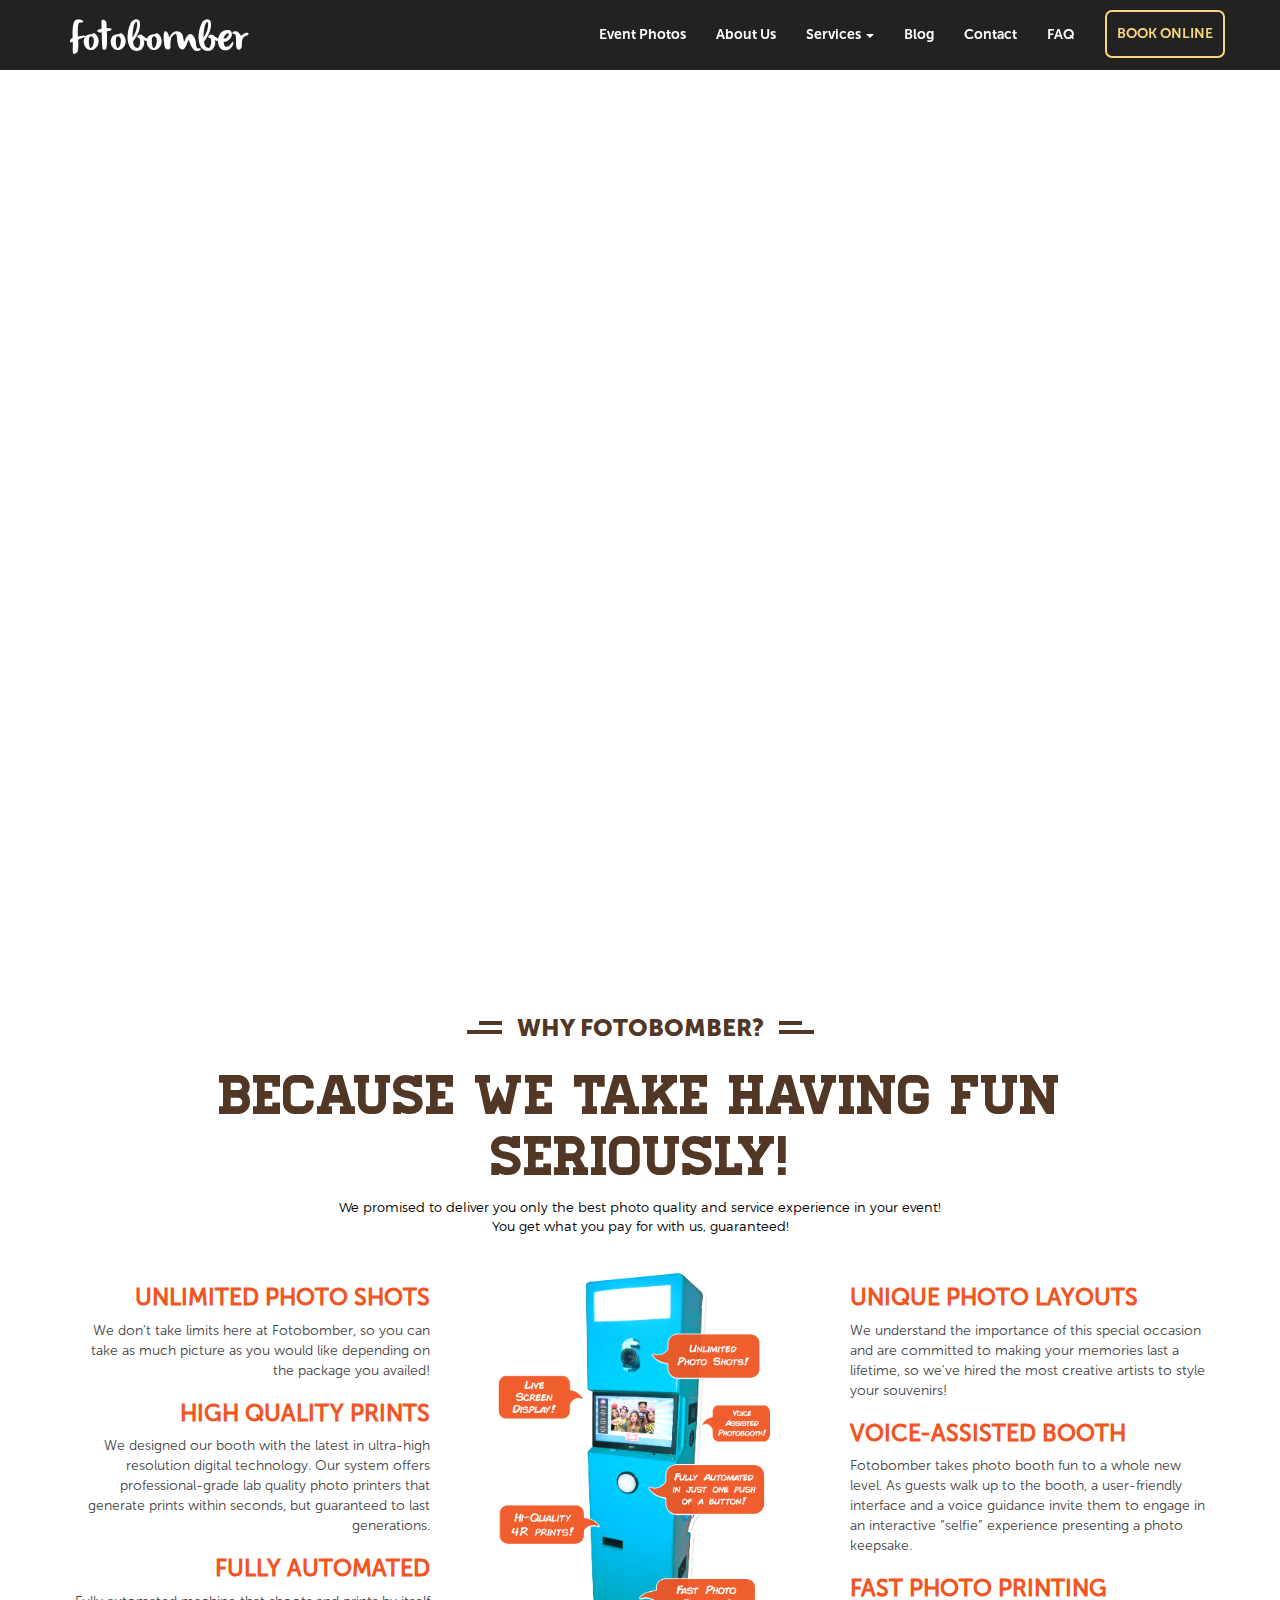
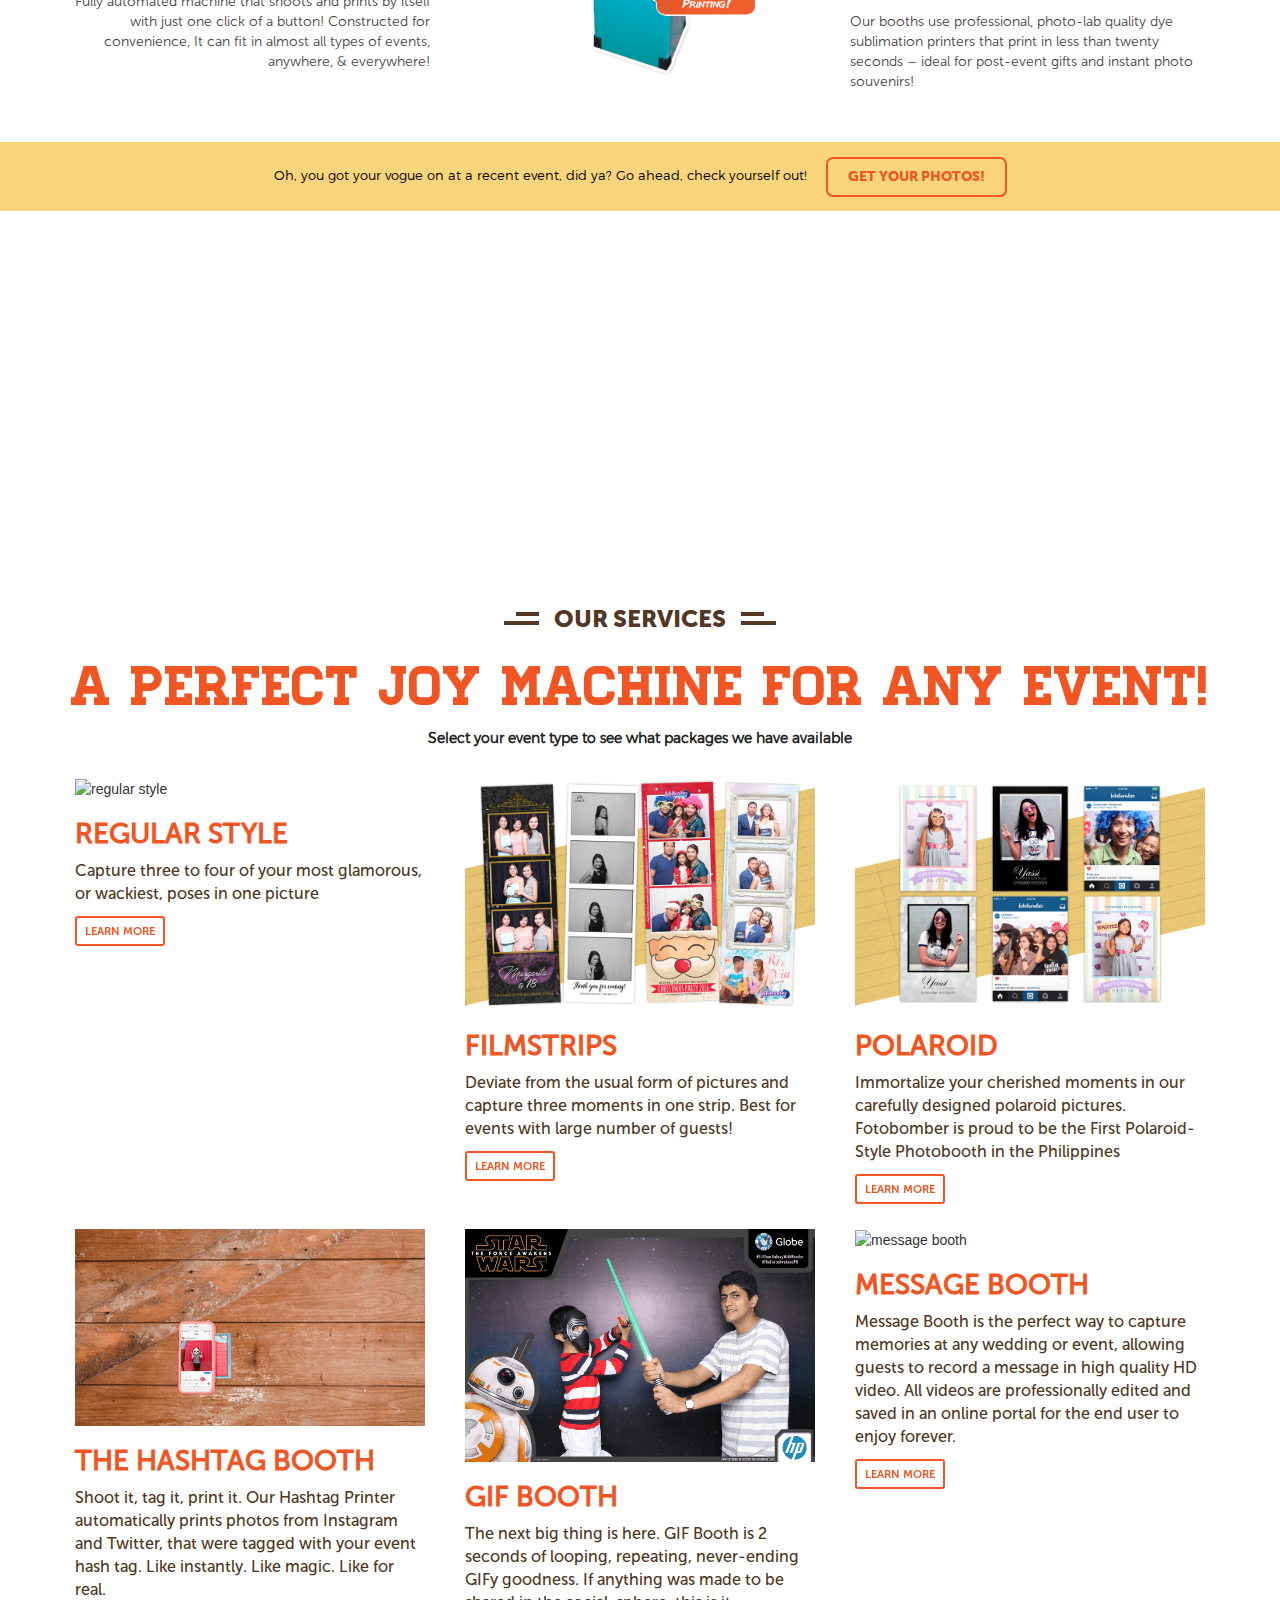
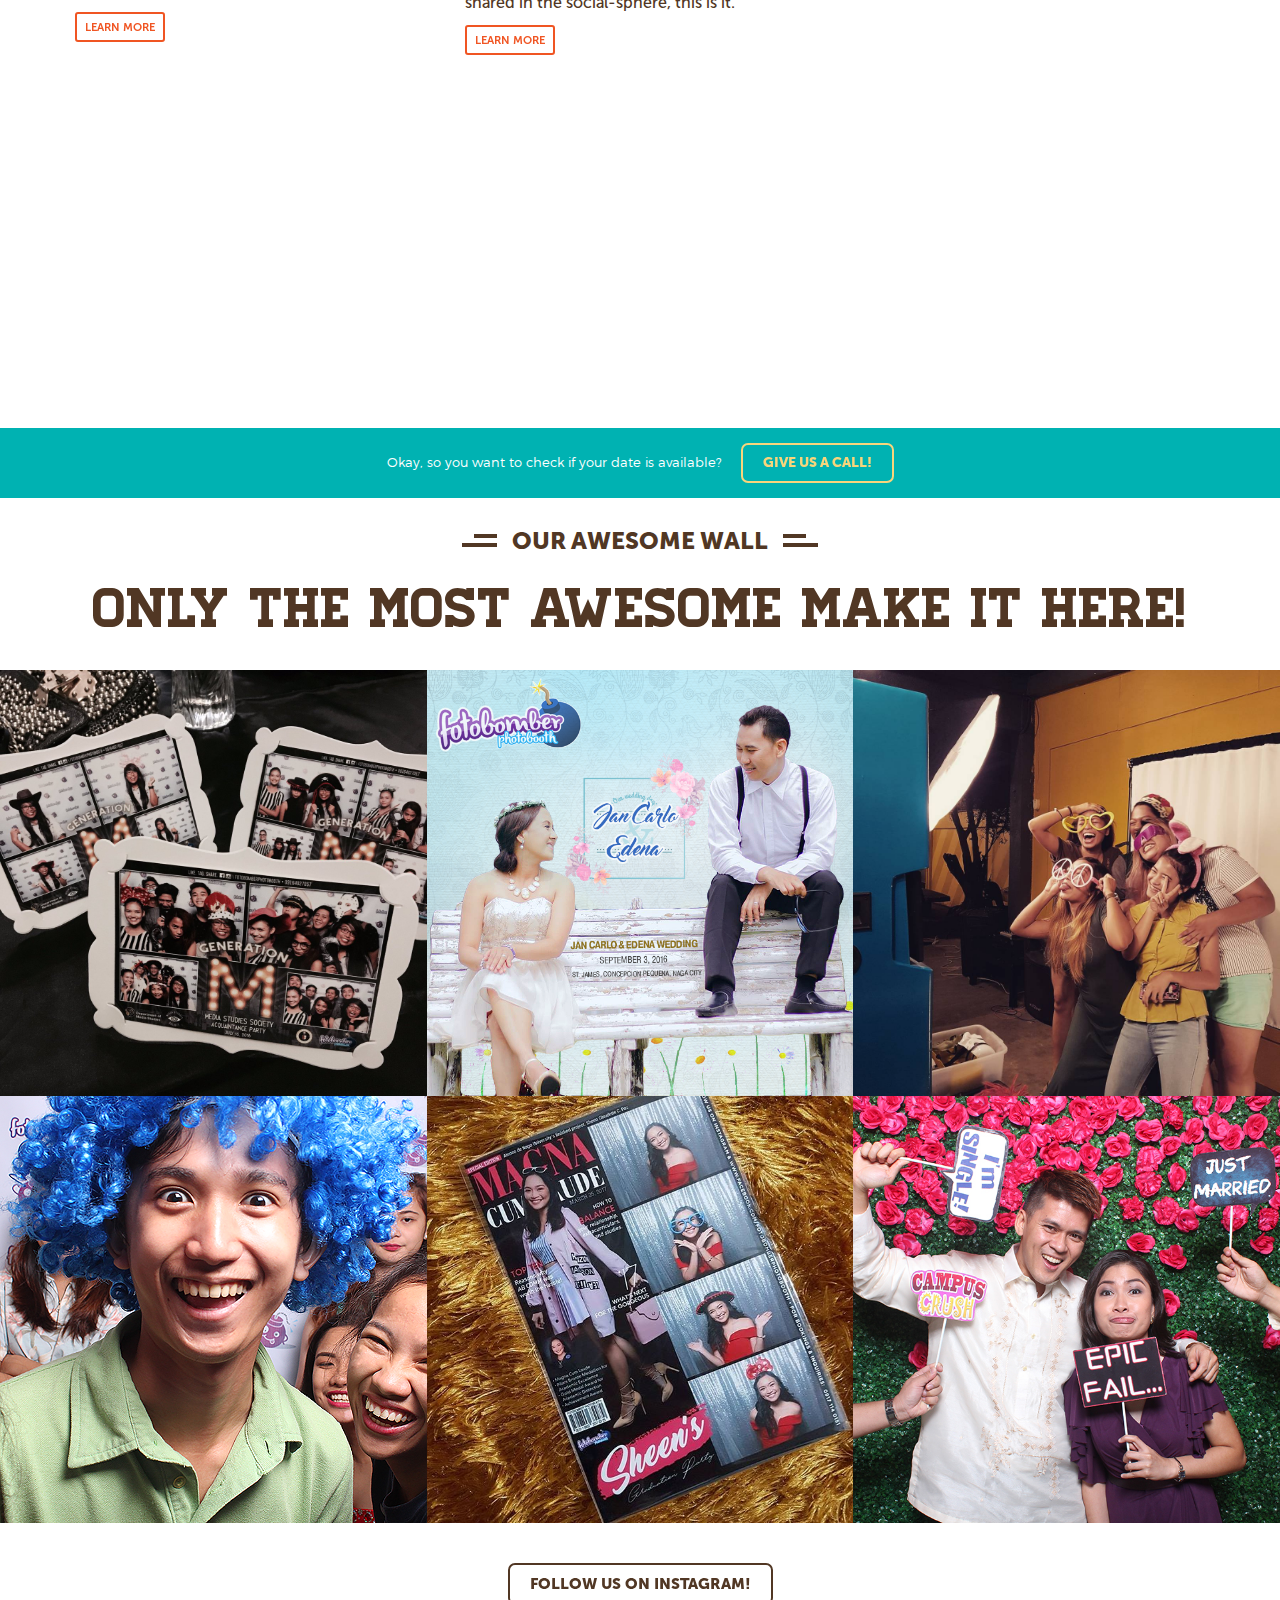
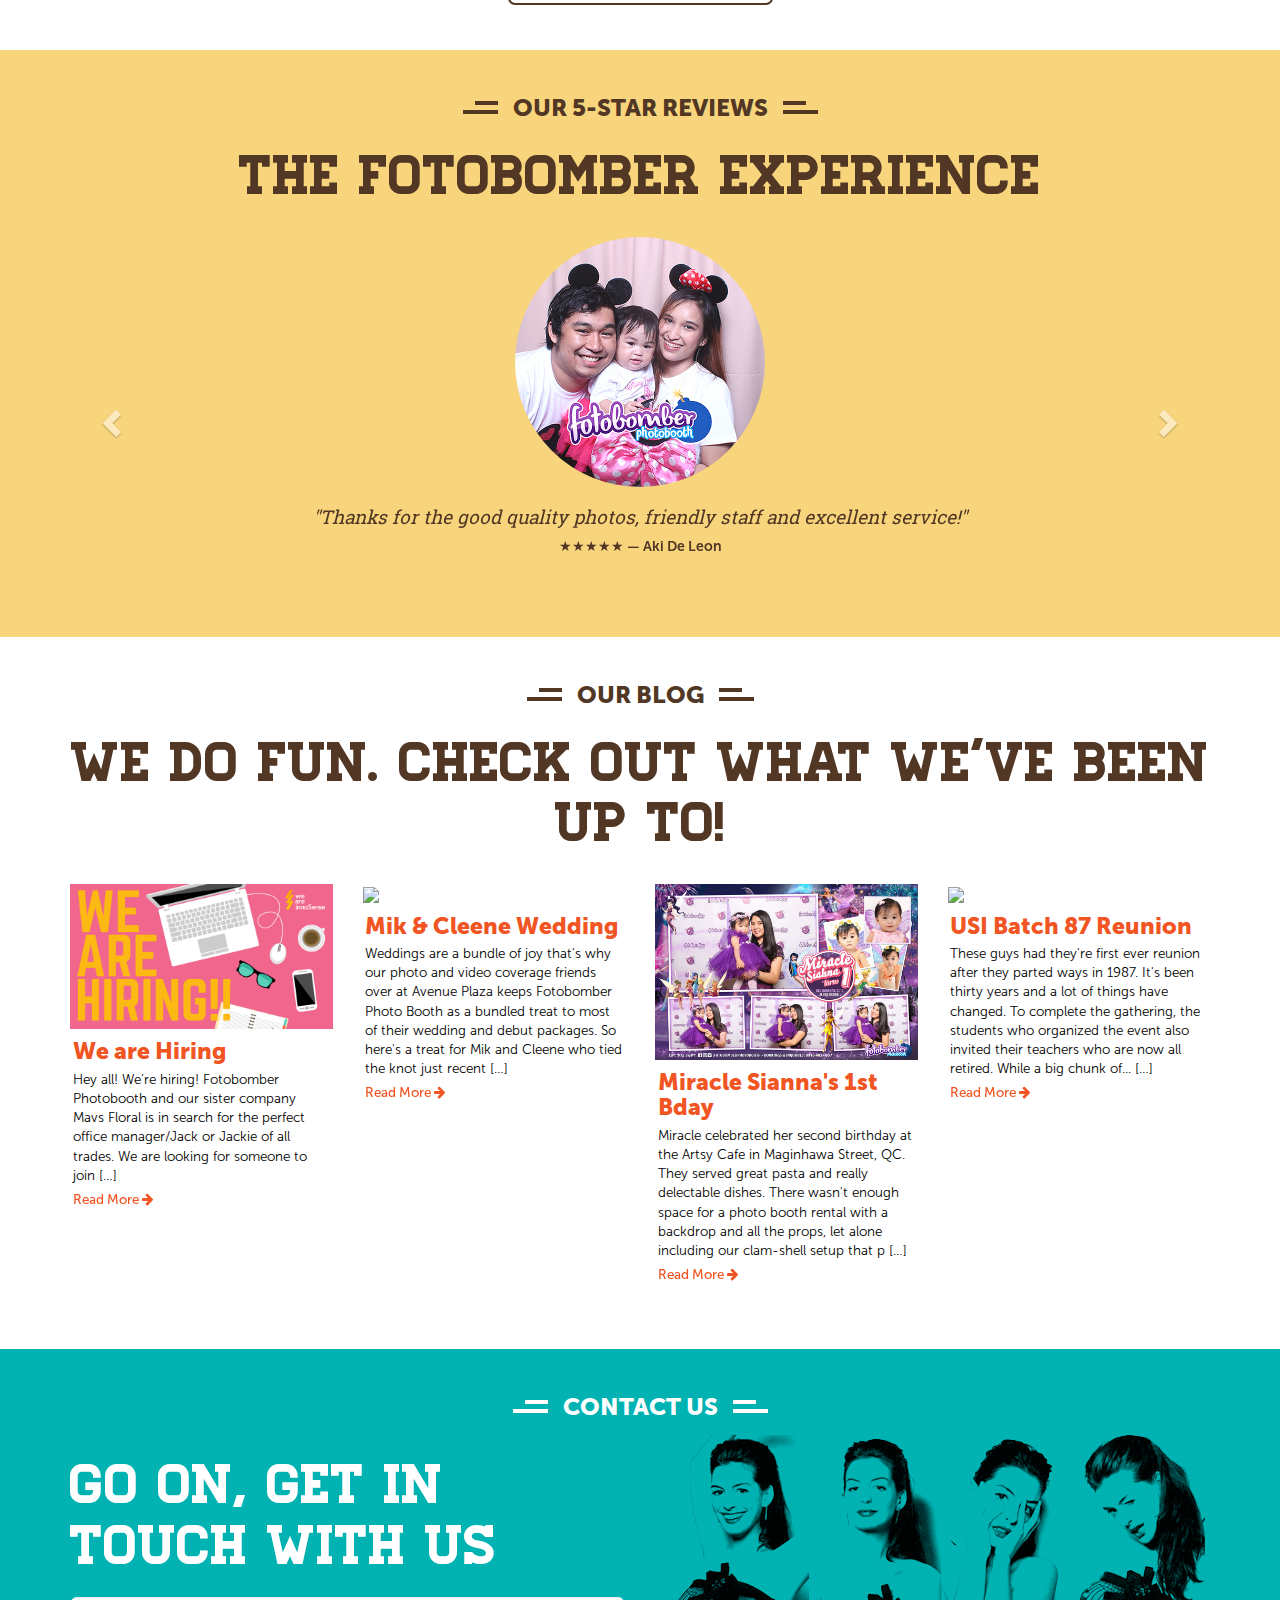
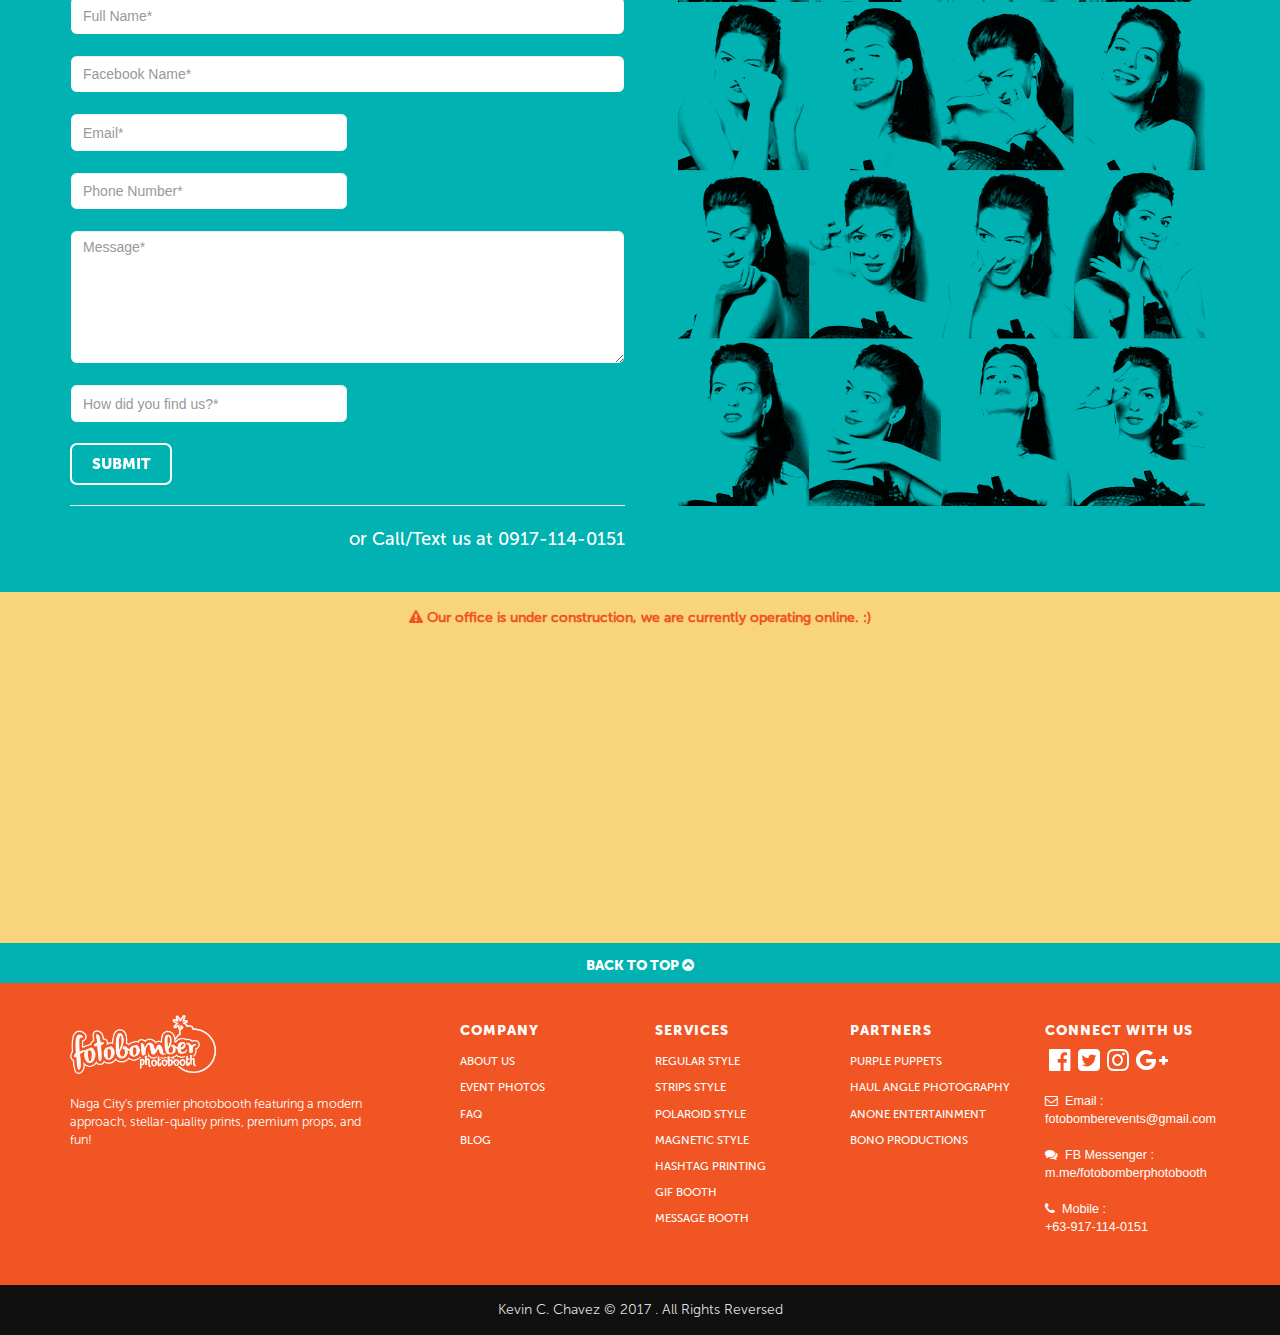
==== capstone1/website-files/index.html @ 6be27f40 "capstone 2.0 : 99% finished" ====
<!DOCTYPE html>
<html lang="en">

  	<head>
	    <meta charset="utf-8">
	    <meta http-equiv="X-UA-Compatible" content="IE=edge">
	    <meta name="viewport" content="width=device-width, initial-scale=1">
	    <!-- The above 3 meta tags *must* come first in the head; any other head content must come *after* these tags -->
	    <title>Fotobomber Photobooth</title>

	    <!-- Bootstrap -->
	    <link href="css/bootstrap.min.css" rel="stylesheet">
	    <link rel="stylesheet" type="text/css" href="main.css">
	    <link rel="stylesheet" href="https://maxcdn.bootstrapcdn.com/font-awesome/4.7.0/css/font-awesome.min.css">
	    <link href="https://afeld.github.io/emoji-css/emoji.css" rel="stylesheet">
	    <link rel=icon href=.././favicon/favicon.jpg>
	    <link rel="stylesheet" type="text/css" href="hover.css">




	    <!-- Header -->
		<!-- 	<nav class="navbar navbar-default upme" data-spy="affix" data-offset-top="20"> -->


		    <nav class="navbar navbar-inverse navbar-fixed-top">

		        <div class="container">

		          	<div class="navbar-header">

			            <button type="button" class="navbar-toggle" data-toggle="collapse" data-target="#myNavbar">
			              <span class="icon-bar"></span>
			              <span class="icon-bar"></span>
			              <span class="icon-bar"></span>   
		                </button> <!-- /burger icon -->

			           	<a class="navbar-brand hvr-wobble-top" href="index.html"> <!-- brand text-logo -->
			            	<span class="main-title">fotobomber</span>
			           	</a>

		          	</div> <!-- /navbar-header -->

		         	 	<div class="collapse navbar-collapse" id="myNavbar">

				         	<ul class="nav navbar-nav navbar-right">

				                <li><a class="hvr-wobble-top" href="gallery.html">Event Photos</a></li>
				                <li><a class="hvr-wobble-top" href="about-us.html">About Us</a></li>
				                <li>
						            <a class="dropdown-toggle hvr-wobble-top" data-toggle="dropdown" href="#">Services
										<span class="caret"></span>
						            </a>

						            <ul class="dropdown-menu">

						                <li><a href="#services">Regular Style Package</a></li>
						                <li class="divider"></li>
						                <li><a href="#services">Strips Style Package</a></li>
						                <li class="divider"></li>
						                <li><a href="#services">Polaroid Style Package</a></li>
						                <li class="divider"></li>
						                <li><a href="#services">Magnetic Style Package</a></li>
						                <li class="divider"></li>
						                <li><a href="#services">Hashtag Printing</a></li>
						                <li class="divider"></li>
						                <li><a href="#services">GIF Booth</a></li>

						            </ul> <!-- /dropdown-menu -->
				                </li>
				                <li><a class="hvr-wobble-top" href="#blog">Blog</a></li>
				                <li><a class="hvr-wobble-top" href="#contact-us">Contact</a></li>
				                <li><a class="hvr-wobble-top" href="faq.html">FAQ</a></li>
				                <li><a class="nav-btn hvr-buzz-out" href="#book-online">BOOK ONLINE</a></li>

				          	</ul> <!-- /nav navbar-nav navbar-right -->

		          		</div> <!-- /collapse navbar-collapse -->

		        </div> <!-- /div container -->

		    </nav> <!-- /navbar navbar-inverse navbar-fixed-top -->

  	</head>

	<body>

		<main>

			<div id="banner" class="clear">

			</div>	<!-- /end of banner section -->



		  	<div id="features" class="clear">
			  	<div class="container">
				  	<div class="row"> 
				  		<div class="col-lg-12 col-md-12 col-sm-12 col-xs-12">

				  				<h2 class="head-line foto-header">
					  			<span>
					  				<div class="title-wrapper">
						  			WHY FOTOBOMBER?
						  			</div>
						  		</span>
						  		</h2>

						  		<h1 class="services-title">
						  			Because we take having fun seriously!
				  				</h1>

						  		<p class="features-main-caption">We promised to deliver you only the best photo quality and service experience in your event!<br> You get what you pay for with us, guaranteed!</p>

					  	</div>
				  	</div>

				  	<div class="row">
					  	<div class="col-lg-4 col-md-4 col-sm-12 col-xs-12">
						  	<h2 class="feature-header-left">UNLIMITED PHOTO SHOTS</h2>
						  	<p class="feature-caption-left">We don't take limits here at Fotobomber, so you can take as much picture as you would like depending on the package you availed!</p>

						  	<h2 class="feature-header-left">HIGH QUALITY PRINTS</h2>
						  	<p class="feature-caption-left">We designed our booth with the latest in ultra-high resolution digital technology. Our system offers professional-grade lab quality photo printers that generate prints within seconds, but guaranteed to last generations. 

						  	<h2 class="feature-header-left">FULLY AUTOMATED</h2>
						  	<p class="feature-caption-left">Fully automated machine that shoots and prints by itself with just one click of a button! Constructed for convenience, It can fit in almost all types of events, anywhere, & everywhere!</p>		
				  		</div> <!-- /end of column1 -->

				  		<!-- featured image -->
				  		<div class="col-lg-4 col-md-4 col-sm-12 col-xs-12">
						  	<img src=".././images/photobooth.png" alt="fotobomber photobooth">
						  	
			            </div>  <!-- /end of column2 -->        


				  		<div class="col-lg-4 col-md-4 col-sm-12 col-xs-12">
						  	<h2 class="feature-header-right">UNIQUE PHOTO LAYOUTS</h2>
						  	<p class="feature-caption-right">We understand the importance of this special occasion and are committed to making your memories last a lifetime, so we've hired the most creative artists to style your souvenirs!</p>

						  	<h2 class="feature-header-right">VOICE-ASSISTED BOOTH</h2>
						  	<p class="feature-caption-right">Fotobomber takes photo booth fun to a whole new level. As guests walk up to the booth, a user-friendly interface and a voice guidance invite them to engage in an interactive “selfie” experience presenting a photo keepsake.</p>

						  	<h2 class="feature-header-right">FAST PHOTO PRINTING</h2>
						  	<p class="feature-caption-right">Our booths use professional, photo-lab quality dye sublimation printers that print in less than twenty seconds – ideal for post-event gifts and instant photo souvenirs!</p>		
				  		</div> <!-- /end of column3 -->

				  	</div> <!-- /end of rpw -->

			  	</div> <!-- /container -->

	  		</div> <!-- /end of features section -->



			<div class="download-photos clear">	

				<p class="dp-wrapper">Oh, you got your vogue on at a recent event, did ya? Go ahead, check yourself out!</p>
				<button class="btn-dl-photos hvr-wobble-top">GET YOUR PHOTOS!</button>

	  		</div> <!-- /end of download-photos section -->



	  		<div class="promo clear">

	  			<div class="container">

	  				<div class="promo-wrapper">
		  				<h1 class="promo-title">
			  				It's not a fun party without fotobomber!
		  				</h1>
		  				<p class="promo-caption">
		  					Get down with your bad self in some fun hats, stylish glasses, and awesome accessories!
		  				</p>
		  				<div class="button-wrapper">
			  				<button class="btn-see-photos btn-wrapper hvr-wobble-top">SEE SAMPLES</button>
		  				</div>
	  				</div>

	  			</div>

	  		</div>


	  		<div id="services" class="clear">
	  			<div class="container">
		  			<h2 class="head-line foto-header">
			  			<span>
			  				<div class="title-wrapper">
				  				OUR SERVICES
				  			</div>
				  		</span>
			  		</h2>
	  				
	  				<h1 class="services-title">
			  			A PERFECT JOY MACHINE FOR ANY EVENT!
	  				</h1>

	  				<p class="services-caption">
	  					Select your event type to see what packages we have available 
		  			</p>

		  			<div class="row">
		  				<div class="col-md-4 col-sm-4 col-xs-12">
		  					<div class="services-container">
		  						<figure>
		  							<img src=".././images/regular-style.png" alt="regular style">
		  						</figure>
			  					<h1 class="services-featured-title">Regular Style</h1>
			  					<p class="services-featured-caption">Capture three to four of your most glamorous, or wackiest, poses in one picture
			  					<br>
			  					<button class="btn-services hvr-wobble-top">Learn more</button>
			  					</p>
			  				</div>
		  				</div>

		  				<div class="col-md-4 col-sm-4 col-xs-12">
		  					<div class="services-container">
		  						<figure>
		  							<img src=".././images/strips-style.png" alt="filmstrips style">
		  						</figure>
			  					<h1 class="services-featured-title">Filmstrips</h1>
			  					<p class="services-featured-caption">Deviate from the usual form of pictures and capture three moments in one strip. Best for events with large number of guests!
			  					<br>
			  					<button class="btn-services hvr-wobble-top">Learn more</button>
			  					</p>
			  				</div>
		  				</div>

		  				<div class="col-md-4 col-sm-4 col-xs-12">
		  					<div class="services-container">
			  					<figure>
		  							<img src=".././images/polaroid-style.png" alt="polaroid style">
		  						</figure>
			  					<h1 class="services-featured-title">Polaroid</h1>
			  					<p class="services-featured-caption">Immortalize your cherished moments in our carefully designed polaroid pictures. Fotobomber is proud to be the First Polaroid-Style Photobooth in the Philippines
			  					<br>
			  					<button class="btn-services hvr-wobble-top">Learn more</button>
			  					</p>
			  				</div>
		  				</div>
		  			<!-- /row 1 -->	
					</div> 
					<div class="row">

		  				<div class="col-md-4 col-sm-4 col-xs-12">
		  					<div class="services-container">
		  						<figure>
		  							<img src=".././images/instaprinta.gif" alt="hashtag printing">
		  						</figure>
			  					<h1 class="services-featured-title">The Hashtag Booth</h1>
			  					<p class="services-featured-caption">Shoot it, tag it, print it. Our Hashtag Printer automatically prints  photos from Instagram and Twitter, that were tagged with your event hash tag. Like instantly. Like magic. Like for real.
			  					<br>
			  					<button class="btn-services hvr-wobble-top">Learn more</button>
			  					</p>
			  				</div>
		  				</div>

		  				<div class="col-md-4 col-sm-4 col-xs-12">
		  					<div class="services-container">
		  						<figure>
		  							<img src=".././images/gif3.gif" alt="gif booth">
		  						</figure>
			  					<h1 class="services-featured-title">GIF Booth</h1>
			  					<p class="services-featured-caption">The next big thing is here. GIF Booth is 2 seconds of looping, repeating, never-ending GIFy goodness. If anything was made to be shared in the social-sphere, this is it.
			  					<br>
			  					<button class="btn-services hvr-wobble-top">Learn more</button>
			  					</p>
			  				</div>
		  				</div>

		  				<div class="col-md-4 col-sm-4 col-xs-12">
		  					<div class="services-container">
		  						<figure>
		  							<img src=".././images/gif1.gif" alt="message booth">
		  						</figure>
			  					<h1 class="services-featured-title">Message Booth</h1>
			  					<p class="services-featured-caption">Message Booth is the perfect way to capture memories at any wedding or event, allowing guests to record a message in high quality HD video. All videos are professionally edited and saved in an online portal for the end user to enjoy forever.
			  					<br>
			  					<button class="btn-services hvr-wobble-top">Learn more</button>
			  					</p>
			  				</div>
		  				</div>
		  			<!-- /row 1 -->
					</div> 
				<!-- /container -->
				</div> 
			<!-- /end of services section -->	
	  		</div> 



	  		<div class="book-online" class="clear">
		  		<div class="container">
		  			<div class="book-online-wrapper">
			  			<h2 class="head-line-light foto-header">
				  			<span>
				  				<div class="title-wrapper-light light-font">
					  				OUR PRICING
					  			</div>
					  		</span>
				  		</h2>


					  	<h1 class="book-online-title">
			  				PRICING STARTS AT P4,000
		  				</h1>

		  				<p class="promo-caption">
				  		Lorem ipsum dolor sit amet, consectetur adipisicing elit, sed do eiusmod
			  			tempor incididunt ut labore et dolore magna aliqua. Ut enim ad minim veniam,
			  			quis nostrud.
					  	</p>


			  			<div class="button-wrapper">
				  			<button class="btn-book-online hvr-wobble-top">BOOK ONLINE</button>
			  			</div>


				</div>
		  		</div> 
	  		</div>	<!-- /end of book online section -->



			<section class="section1 clear">	

				<p class="section-wrapper">Okay, so you want to check if your date is available?</p>
				<button class="btn-section hvr-wobble-top">GIVE US A CALL!</button>

	  		</section> <!-- /end of section1 section -->  		



	  		<div id="wall" class="clear">

	  			<div class="container">

	  				<h2 class="head-line foto-header">
			  			<span>
			  				<div class="title-wrapper">
				  				OUR AWESOME WALL
				  			</div>
				  		</span>
			  		</h2>

			  		<h1 class="wall-title">
		  				ONLY THE MOST AWESOME MAKE IT HERE!
	  				</h1>

	  			</div>


		  		<div class="container-fluid">
				    <div class="row">

				        <div class="col-lg-4 col-md-4 col-sm-6 col-xs-12">
				            	<img class="img-responsive" src=".././images/instagram/insta13.jpg">
				        </div>

				        <div class="col-lg-4 col-md-4 col-sm-6 col-xs-12">
					            <img class="img-responsive" src=".././images/instagram/insta14.png">
				        </div>

				        <div class="col-lg-4 col-md-4 col-sm-6 col-xs-12">
				            	<img class="img-responsive" src=".././images/instagram/insta2.jpg">
				        </div>

				        <div class="col-lg-4 col-md-4 col-sm-6 col-xs-12">
				            	<img class="img-responsive" src=".././images/instagram/insta16.png">
				        </div>

				        <div class="col-lg-4 col-md-4 col-sm-6 col-xs-12">
					            <img class="img-responsive" src=".././images/instagram/insta1.jpg">
				        </div>

				        <div class="col-lg-4 col-md-4 col-sm-6 col-xs-12">
					            <img class="img-responsive" src=".././images/instagram/insta18.jpg">
				        </div>  

			        </div> <!-- /row -->

			        <br><br>

			        <div class="button-wrapper">
				        <button class="btn-wall hvr-wobble-top">FOLLOW US ON INSTAGRAM!</button>
			        </div>

			    </div> <!-- /container -->

	  		</div> <!-- /end of wall section -->



	  		<div id="reviews" class="clear">
		  		<div class="container">
	  			
	  				<h2 class="head-line foto-header">
			  			<span>
			  				<div class="title-wrapper">
				  				OUR 5-STAR REVIEWS
				  			</div>
				  		</span>
			  		</h2>

			  		<h1 class="reviews-title">
		  				THE FOTOBOMBER EXPERIENCE
	  				</h1>



		  			<div id="myCarousel" class="carousel slide" data-ride="carousel">
						<!-- Indicators -->
						<ol class="carousel-indicators">
						    <li data-target="#myCarousel" data-slide-to="0" class="active"></li>
						    <li data-target="#myCarousel" data-slide-to="1"></li>
						    <li data-target="#myCarousel" data-slide-to="2"></li>
						</ol>

						<!-- Wrapper for slides -->
						<div class="carousel-inner">
						    <div class="item active">
						    	<img src=".././images/carousel-img-2.jpg">
						        <div class="carousel-caption">
							        <h3 class="car-head"><i>"Thanks for the good quality photos, friendly staff and excellent service!"</i></h3>
							        <p class="carousel-subcaption">★★★★★ — Aki De Leon</p>
						        </div> <!-- /item 1 -->
					    	</div>

							<div class="item">
						      	<img src=".././images/carousel-img-3.jpg">
						     		<div class="carousel-caption">
						        		<h3 class="car-head"><i>"Superb and Quality Service! Not just your ordinary photobooth! Will definitely have them present in all my family occasions. Very Highly Recommended!"</i></h3>
						        		<p class="carousel-subcaption">★★★★★ — Kelly Autumn</p>
						        	</div>	<!-- /item 2 -->
							</div>

							<div class="item">
							    <img src=".././images/carousel-img-1.jpg">
								    <div class="carousel-caption">
									    <h3 class="car-head"><i>"Owners and staffs are very well accommodating. They also give high quality print outs. They follow what the customers wants in a very satisfying way. Their price rate is very friendly and affordable. Most of all, fotobomber photobooth is trust worthy!"</i></h3>
									    <p class="carousel-subcaption">★★★★★ — Ella Reyes Solis</p>
								    </div>
							</div> <!-- /item 3 -->

						</div> <!-- /carousel-inner -->

					    <!-- Left and right controls -->
					    <a class="left carousel-control" href="#myCarousel" data-slide="prev">
						    <span class="glyphicon glyphicon-chevron-left"></span>
						    <span class="sr-only">Previous</span>
					    </a>
					    <a class="right carousel-control" href="#myCarousel" data-slide="next">
						    <span class="glyphicon glyphicon-chevron-right"></span>
						    <span class="sr-only">Next</span>
					    </a>

					</div>	<!-- /end of myCarousel section -->		
		 
		  		</div>	<!-- /container -->

	  		</div> <!-- /end of reviews section -->


			<div id="blog" class="clear">
				<div class="container">

					<h2 class="head-line foto-header">
			  			<span>
			  				<div class="title-wrapper">
				  				OUR BLOG
				  			</div>
				  		</span>
			  		</h2>

			  		<h1 class="blog-title">
		  				We do fun. Check out what we’ve been up to!
					</h1>


					<div class="row">

				        <div class="col-lg-3 col-md-3 col-sm-6 col-xs-12">
				        	<img src=".././images/hiring.png">
				        	<h1 class="blog-feature">We are Hiring</h1>
				        	<p class="blog-caption">Hey all! We’re hiring! Fotobomber Photobooth and our sister company Mavs Floral is in search for the perfect office manager/Jack or Jackie of all trades. We are looking for someone to join […]<br>
				        	<span><a class="blog-link hvr-icon-wobble-horizontal hvr-skew-forward" href="#">Read More </a></span></p>
				        </div>


				        <div class="col-lg-3 col-md-3 col-sm-6 col-xs-12">
					        <img src=".././images/pbpics/wedding1.jpg">
				        	<h1 class="blog-feature">Mik & Cleene Wedding</h1>
				        	<p class="blog-caption"> Weddings are a bundle of joy that's why our photo and video coverage friends over at Avenue Plaza keeps Fotobomber Photo Booth as a bundled treat to most of their wedding and debut packages. So here's a treat for Mik and Cleene who tied the knot just recent […]<br>
				        	<span><a class="blog-link hvr-icon-wobble-horizontal hvr-skew-forward" href="#">Read More</a></span></p>
				        </div>


				        <div class="col-lg-3 col-md-3 col-sm-6 col-xs-12">
				            <img src=".././images/pbpics/bday1.jpg">
				        	<h1 class="blog-feature">Miracle Sianna's 1st Bday</h1>
				        	<p class="blog-caption">Miracle celebrated her second birthday at the Artsy Cafe in Maginhawa Street, QC. They served great pasta and really delectable dishes. There wasn't enough space for a photo booth rental with a backdrop and all the props, let alone including our clam-shell setup that p […]<br>
				        	<span><a class="blog-link hvr-icon-wobble-horizontal hvr-skew-forward" href="#">Read More</a></span></p>
				        </div>


				        <div class="col-lg-3 col-md-3 col-sm-6 col-xs-12">
				            <img src=".././images/pbpics/reunion1.jpg">
				        	<h1 class="blog-feature">USI Batch 87 Reunion</h1>
				        	<p class="blog-caption">These guys had they're first ever reunion after they parted ways in 1987. It's been thirty years and a lot of things have changed. To complete the gathering, the students who organized the event also invited their teachers who are now all retired. While a big chunk of... […]<br>
				        	<span><a class="blog-link hvr-icon-wobble-horizontal hvr-skew-forward" href="#">Read More</a></span></p>
				        </div>

			        </div> <!-- /row -->	
		        </div>

	  		</div> <!-- /end of blog section -->  		



	  
	  		<div id="contact-us" class="clear">

	  			<div class="container">

					<h2 class="head-line-light foto-header">
			  			<span>
			  				<div class="title-wrapper-light light-font">
				  				CONTACT US
				  			</div>
				  		</span>
			  		</h2>

			  		<div class="row">

	  					<div class="col-md-6 col-sm-6 col-xs-12">

		  					<h1 class="contact-us-title">
				  				GO ON, GET IN TOUCH WITH US
			  				</h1>

		  						<form>

								      <input type="text" class="form-control" placeholder="Full Name*" name="fullname">
								      <br>
								      <input type="text" class="form-control" placeholder="Facebook Name*" name="fb-name">
								      <br>
								      <input type="email" class="form-control" placeholder="Email*" name="email">
								      <br>
								      <input type="tel" class="form-control" placeholder="Phone Number*" name="tel" data-format="+63 (ddd) ddd-dddd">
								      <br>
								      <textarea class="form-control" placeholder="Message*" name="message" rows="6"></textarea>
								      <br>
								      <input type="text" class="form-control" placeholder="How did you find us?*" name="social-survey1">
								      <br>
									  <button class="btn-see-photos hvr-wobble-top">Submit</button>
									  <br>
									  <hr>
									  <span class="alternate-contact">
										  or Call/Text us at 0917-114-0151
									  </span>
								 </form>

	  					</div> <!-- /contact-box-1 -->


	  					<div class="col-md-6 col-sm-6 col-xs-12">



	  						
	  					</div> <!-- /contact-box-2 -->

					</div>

	  			</div> <!-- /container -->

	  		</div> <!-- /end of contact-us section -->
	  


	  		<div class="geo-comment clear">
	  			<div class="container">
			  		<p class="geo-wrapper">
			  			<i class="fa fa-exclamation-triangle" aria-hidden="true"></i> Our office is under construction, we are currently operating online. :)
			  		</p>
		  		</div>
	  		</div> <!-- /end of geo-comment section -->

	  		

	  		<div class="google-maps">

	  			<iframe src="https://www.google.com/maps/embed?pb=!1m18!1m12!1m3!1d2741.7273654742353!2d123.19693028730441!3d13.634144725164944!2m3!1f0!2f0!3f0!3m2!1i1024!2i768!4f13.1!3m3!1m2!1s0x33a1f3314a82328d%3A0xdb910bbc565e9859!2sFotobomber+Photobooth!5e0!3m2!1sen!2sph!4v1496022352504" width="600" frameborder="0" style="border:0"></iframe>

	  		</div> <!-- /end of google-maps section -->



	  		<div class="back-to-top clear">
	  			<div class="container">

		  		<div class="button-wrapper">
					 <a href="#banner" class="btn-b2t bounce"> BACK TO TOP
					 	<i class="fa fa-chevron-circle-up" aria-hidden="true"></i>
					 </a>
		  		</div>
		  		</div>

	  		</div> <!-- /end of back to top section -->



	  		<div id="footer" class="clear">

	  			<div class="container">

		  			<div class="row">

		  				<div class="col-lg-4 col-md-4 col-sm-12 col-xs-12">

		  					<img src=".././images/weblogo-footer.png">
		  					<br>
		  					<p class="footer-logo-caption">Naga City's premier photobooth featuring a modern approach, stellar-quality prints, premium props, and fun!
		  					</p>

		  				</div>



		  				<div class="col-lg-2 col-md-2 col-sm-3 col-xs-6">

		  					<h5 class="footer-header">COMPANY</h5>
		  					<ul class="list-unstyled footer-sub-header">
		  						<li><a href="#">About Us</a></li>
		  						<li><a href="#">Event Photos</a></li>
		  						<li><a href="faq.html/#faq">FAQ</a></li>
		  						<li><a href="#"></a>Blog</li>
	  						</ul>

		  				</div>



		  				<div class="col-lg-2 col-md-2 col-sm-3 col-xs-6">
		  					<h5 class="footer-header">SERVICES</h5>
		  					<ul class="list-unstyled footer-sub-header">
		  						<li><a href="#">Regular Style</a></li>
		  						<li><a href="#">Strips Style</a></li>
		  						<li><a href="#">Polaroid Style</a></li>
		  						<li><a href="#">Magnetic Style </a></li>
		  						<li><a href="#">Hashtag Printing</a></li>
		  						<li><a href="#">GIF BOOTH</a></li>
		  						<li><a href="#">MESSAGE BOOTH</a></li>
	  						</ul>

		  				</div>


		  				<div class="col-lg-2 col-md-2 col-sm-3 col-xs-6">
		  					<h5 class="footer-header">PARTNERS</h5>
		  					<ul class="list-unstyled footer-sub-header">
		  						<li><a href="#">Purple Puppets</a></li>
		  						<li><a href="#">Haul Angle Photography</a></li>
		  						<li><a href="#">Anone Entertainment</a></li>
		  						<li><a href="#">Bono Productions</a></li>
	  						</ul>

		  				</div>

		  				<div class="col-lg-2 col-md-2 col-sm-3 col-xs-6">
		  					<h5 class="footer-header">CONNECT WITH US</h5>
		  					<a class="hvr-float" href="http://www.facebook.com/fotobomberphotobooth" target="_blank">
		  					&nbsp<i class="fa fa-facebook-official fa-2x" aria-hidden="true">	
		  						</i>
		  					</a>&nbsp
		  					<a class="hvr-float" href="http://www.twitter.com/fotobomberpb" target="_blank"><i class="fa fa-twitter-square fa-2x" aria-hidden="true"></i></a>&nbsp
		  					<a class="hvr-float" href="http://www.instagram.com/fotobomberphotobooth" target="_blank"><i class="fa fa-instagram fa-2x" aria-hidden="true"></i></a>&nbsp
		  					<a class="hvr-float" href="http://www.instagram.com/fotobomberphotobooth" target="_blank"><i class="fa fa-google-plus fa-2x" aria-hidden="true"></i></a>
		  					<br><br>
		  					<i class="fa fa-envelope-o" aria-hidden="true"></i>&nbsp&nbsp<text>Email : </text><br>
		  					<text>fotobomberevents@gmail.com</text>
		  					<br><br>
		  					<i class="fa fa-comments" aria-hidden="true"></i></i>&nbsp&nbsp<text>FB Messenger : </text><br>
		  					<a href="m.me/fotobomberphotobooth">m.me/fotobomberphotobooth</a></text>
		  					<br><br>
		  					<i class="fa fa-phone" aria-hidden="true"></i>&nbsp&nbsp<text>Mobile : </text><br>
		  					<text>+63-917-114-0151</text>
		  					<br><br>
		  					

		  				</div>

		  			</div>  <!-- /row -->

				</div>	<!-- /container-->

	  		</div> <!-- /end of footer section -->



	  		<div class="copyright">
	  			<div class="container">
	  				<div class="copy-wrapper">
	  					<p>Kevin C. Chavez © 2017 . All Rights Reversed</p>
	  				</div>
	  			</div>

		  	</div> <!-- /end of copyright section -->


	  	






























	</main>	





    <!-- jQuery (necessary for Bootstrap's JavaScript plugins) -->
    <script src="https://ajax.googleapis.com/ajax/libs/jquery/1.12.4/jquery.min.js"></script>
    <!-- Include all compiled plugins (below), or include individual files as needed -->
    <script src="js/bootstrap.min.js">



    	

    </script>

    <!-- PAGE JUMP ANIMATION -->

	<!-- /PAGE JUMP ANIMATION -->


	

  </body>
</html>
---- capstone1/website-files/main.css ----
html,
body {

  /* this fixes the white space on small mobile view*/
  width: 100%;
  margin: 0px;
  padding: 0px;
  overflow-x: hidden;
}

* {
  box-sizing: border-box;
}

* p {
  word-wrap: break-word;
}


/* ----- font declarations */

@font-face {
  font-family: olivier;
  src: url(fonts/olivier.ttf);
}

@font-face {
  font-family: Homestead;
  src: url(fonts/Homestead-Regular.ttf);
}

@font-face {
  font-family: Museo100;
  src: url(fonts/Museo100.otf);
}

@font-face {
  font-family: Museo300;
  src: url(fonts/MuseoSans300.otf);
}

@font-face {
  font-family: Museo500;
  src: url(fonts/MuseoSans_500.otf);
}

@font-face {
  font-family: Museo700;
  src: url(fonts/MuseoSans700.otf);
}

@font-face {
  font-family: Museo900;
  src: url(fonts/Museo900.otf);
}

@font-face {
  font-family: Montserrat-Light;
  src: url(fonts/Montserrat-Light.ttf);
}

@font-face {
  font-family: RobotoSlab;
  src: url(fonts/RobotoSlab-Regular.ttf);
}

.light-font {
  color: #fff;
  border-color: #fff;
}

.dark-font {
  color: #513724;
  border-color: #fff;
}

.clear:after {
  content: "";
  display: block;
  clear: both;
}

.divider-right {
  border-right: 2px dotted #b9b9c8;
}

.divider-top {
  border-top: 2px dotted #b9b9c8;
  margin: 35px 0;
}

.btn-wrapper {
  margin: 10px auto 0;
}

/* /end of font declarations ----- */


/* ----- start of navbar elements */

.main-title {
  display: inline;
  font-family: 'olivier';
  font-size: 2.25em;
  text-transform: lowercase;
  margin-left: 15px;
}

.nav-btn {
  border-radius: 7px;
  border: 2px solid #f8d57c;
  max-width: 150px;
}

.navbar-inverse .navbar-nav > li > .nav-btn {
  color: #f8d57c;
}

.nav-btn:last-child {
  padding: 12px 10px;
}

.navbar-nav > li:nth-last-child(2) {
  padding-right: 15px;
}

.navbar-brand {
  padding: 30px 0;
  height: 70px;
  margin-left: 20px;
}

.navbar-inverse .navbar-brand {
  color: #ffffff;
}

.navbar-inverse .navbar-brand:focus,
.navbar-inverse .navbar-brand:hover {
  color: #f8d57c;
}

.navbar {
  border-radius: 0;
  border-width: 0;
}

.navbar-nav {
  padding: 10px 0;
  min-height: 70px;
  font-family: Museo700;
  font-size: 14px;
  font-weight: 900;
}

.navbar-inverse .navbar-nav > .active > a {
  color: #fff;
  background-color: transparent;
}

.navbar-inverse .navbar-nav > li > a {
  color: #fff;
}

.navbar-inverse .navbar-nav > li > a:hover,
.navbar-inverse .navbar-nav > li > a:active,
.navbar-inverse .navbar-nav > li > a:focus {
  color: #f8d57c;
}

.navbar-inverse .navbar-nav > .open > a,
.navbar-inverse .navbar-nav > .open > a:focus,
.navbar-inverse .navbar-nav > .open > a:hover {
  color: #f8d57c;
  background-color: rgba(255, 255, 255, 0);
}

.navbar-inverse .navbar-nav > .open > a:focus {
  background-color: rgba(255, 255, 255, 0);
}

.navbar-inverse .navbar-nav .open .dropdown-menu > li > a {
  color: #fff;
}

.navbar-inverse .navbar-nav .open .dropdown-menu > li > a:focus,
.navbar-inverse .navbar-nav .open .dropdown-menu > li > a:hover {
  color: #f8d57c;
  background-color: rgba(255, 255, 255, 0);
}

.navbar-inverse .navbar-nav .open .dropdown-menu .divider {
  background-color: #444;
}

.navbar-nav > li > .dropdown-menu {
  background-color: #222
}

.dropdown-menu {
  border: 1px solid #444;
}

.dropdown-menu .divider {
  height: 1px;
  margin: 9px 0;
  overflow: hidden;
  background-color: #ffffff;
}

/* /end of navbar ----- */


/* ----- start of headlines */

.foto-header {
  display: block;
  color: #513724;
  font-family: "Museo900";
  font-size: 24px;
  font-weight: 900;
  line-height: 36px;
  text-align: center;
  margin: 0 auto 20px auto;
}

.title-wrapper,
.title-wrapper-light {
  display: inline-block;
  position: relative;
}

.title-wrapper:before,
.head-line span:before,
.title-wrapper-light:before,
.head-line-light span:before {
  right: 100%;
  margin-right: 15px;
}

.title-wrapper:before,
.title-wrapper:after {
  content: "";
  position: absolute;
  height: 6px;
  border-bottom: 4px solid #513724;
  top: 18px;
  width: 35px;
}

.title-wrapper-light:before,
.title-wrapper-light:after {
  content: "";
  position: absolute;
  height: 6px;
  border-bottom: 4px solid #fff;
  top: 18px;
  width: 35px;
}

.title-wrapper:after,
.head-line span:after,
.title-wrapper-light:after,
.head-line-light span:after {
  left: 100%;
  margin-left: 15px;
}

.head-line span,
.head-line-light span {
  display: inline-block;
  position: relative;
}

.head-line span:before,
.head-line span:after {
  content: "";
  position: absolute;
  height: 6px;
  border-top: 4px solid #513724;
  top: 11px;
  width: 23px;
}

.head-line-light span:before,
.head-line-light span:after {
  content: "";
  position: absolute;
  height: 6px;
  border-top: 4px solid #fff;
  top: 11px;
  width: 23px;
}

/* /end of headlines ----- */



/* ----- start of banner section */

#banner {
  background-image: url('.././images/fb-banner.png');
  background-repeat: no-repeat;
  background-size: cover;
  width: 100%;
  height: 100vh;
  margin-top: 70px;
}

/* /end of banner section ----- */



/* ----- start of featured section */

#features {
  background-color: white;
  height: 100%;
  width: 100%;
  padding: 40px 0;
  box-sizing: border-box;
  text-align: center;
}

#features > .container > .row > .col-lg-12 > p {
  color: #000;
  text-align: center;
}

#features > .container > .row > .col-lg-12 > h1 {
  color: #513724;
  text-align: center;
}

#features > .container > .row > .col-lg-4 > img {
  max-width: 330px;
  max-height: 420px;
}

.features-main-caption {
  font-family: 'Montserrat-Light';
  font-size: .96em;
  color: #444;
  padding-bottom: 20px;
}


/* --- services feature header */
.feature-header-left {
  font-family: "Museo500";
  color: #f05523;
  font-size: 1.65em;
  font-weight: 700;
  text-transform: uppercase;
  text-align: right;
}

.feature-header-right {
  font-family: "Museo500";
  color: #f05523;
  font-size: 1.65em;
  font-weight: 700;
  text-transform: uppercase;
  text-align: left;
}


/* --- services feature caption */

.feature-caption-left {
  text-align: right;
  font-family: 'Museo300';
  font-size: 1em;
  color: #444;
}

.feature-caption-right {
  text-align: left;
  font-family: 'Museo300';
  font-size: 1em;
  color: #444;
}

#features > .container > .row > .col-lg-4:nth-child(2) {
  overflow: visible;
}


/* /end of featured section ----- */



/* ----- start of download-photos */
.download-photos {
  background-color: #f8d57c;
  min-height: 60px;
  font-family: 'Montserrat-Light';
  font-size: .90em;
  color: #000;
  text-align: center;
  padding: 15px 0;
}

.dp-wrapper {
  height: 100%;
  display: inline;
  margin-right: 15px;
}

.btn-dl-photos {
  display: inline-block;
  font-family: 'Museo900';
  font-size: 1.1em;
  color: #f05523;
  text-transform: uppercase;
  text-align: center;
  padding: 8px 20px;
  border: 2px solid #f05523;
  border-radius: 7px;
  background-color: rgba(255, 255, 255, 0);
  -webkit-transition: all 300ms ease;
  transition: all 300ms ease;
}

.btn-dl-photos:hover {
  display: inline-block;
  font-family: 'Museo900';
  font-size: 1.1em;
  color: #f8d57c;
  text-transform: uppercase;
  text-align: center;
  border: 2px solid #f05523;
  border-radius: 7px;
  background-color: #f05523;
  -webkit-transition: all 200ms ease;
  transition: all 200ms ease;
}

/* /end of download-photos -----  */



/* ----- LINE:: start of promo */
.promo {
  background-image: url('.././images/about-us.jpg');
  background-attachment: fixed;
  background-size: 150%;
  background-position: 50.9267% 52.2198%;
  min-height: 350px;
  width: 100%;
  padding: 40px 0;
}

.promo-wrapper {
  height: 100%;
  display: inline;
  text-align: center;
}

.promo-caption {
  text-align: center;
  font-family: 'Montserrat-Light';
  font-size: 1em;
  font-weight: 700;
  color: #fff;
}

.promo-title {
  font-family: 'Homestead';
  font-size: 55px;
  color: #fff;
  text-transform: uppercase;
}

.btn-see-photos {
  font-family: 'Museo900';
  font-size: 1.1em;
  color: #fff;
  text-transform: uppercase;
  text-align: center;
  padding: 8px 20px;
  border: 2px solid #fff;
  border-radius: 7px;
  background-color: rgba(255, 255, 255, 0);
  -webkit-transition: all 300ms ease;
  transition: all 300ms ease;
}

.btn-see-photos:hover {
  font-family: 'Museo900';
  font-size: 1.1em;
  color: rgb(0, 130, 130);
  text-transform: uppercase;
  text-align: center;
  border: 2px solid #fff;
  border-radius: 7px;
  background-color: #fff;
  -webkit-transition: all 200ms ease;
  transition: all 200ms ease;
}

/* /LINE:: start of promo -----  */



/* ----- start of featured services section */

#services {
  background-color: #fff;
  height: auto;
  width: 100%;
  padding: 40px 0;
  box-sizing: border-box;
}

.services-container > figure > img {
  width: 100%;
  padding: 0 5px;
}

.services-container > figure > img {
  width: 100%;
  padding: 0 5px;
}

.services-title {
  font-family: 'Homestead';
  font-size: 55px;
  color: #f05523;
  text-transform: uppercase;
  text-align: center;
}

.services-caption {
  text-align: center;
  font-family: 'Montserrat-Light';
  font-size: 1em;
  font-weight: 700;
  color: #222;
  margin-bottom: 30px;
}

.services-featured-title {
  font-family: "Museo500";
  color: #f05523;
  font-size: 2em;
  font-weight: 700;
  text-transform: uppercase;
  padding: 0 5px;
}

.services-featured-caption {
  font-family: 'Museo500';
  font-size: 1.15em;
  color: #513724;
  padding: 0 5px 15px 5px;
}

.btn-services {
  display: inline-block;
  font-family: 'Museo700';
  font-size: .7em;
  color: #f05523;
  text-transform: uppercase;
  text-align: center;
  padding: 5px 8px;
  margin-top: 10px;
  border: 2px solid #f05523;
  border-radius: 3px;
  background-color: #fff;
  -webkit-transition: all 300ms ease;
  transition: all 300ms ease;
}

.btn-services:hover {
  display: inline-block;
  font-family: 'Museo700';
  font-size: .7em;
  color: #fff;
  text-transform: uppercase;
  text-align: center;
  border: 2px solid #f05523;
  border-radius: 3px;
  background-color: #f05523;
  -webkit-transition: all 200ms ease;
  transition: all 200ms ease;
}

/* /end of featured services section */



/* -------------------- BOOK NOW -------------------- */
.book-online {
  background-image: url('.././images/book-us.jpg');
  background-repeat: no-repeat;
  background-attachment: fixed;
  background-size: 110%;
  background-position: 50.9267% 52.2198%;
  min-height: 290px;
  width: 100%;
  padding: 40px 0;
}

.book-online-wrapper {
  height: 100%;
  display: inline;
  text-align: center;
}

.book-online-wrapper > p {
  font-weight: 400;
  margin-bottom: 20px;
}

.book-online-title {
  font-family: 'Homestead';
  font-size: 55px;
  color: #fff;
  text-transform: uppercase;
}

.btn-book-online {
  font-family: 'Museo900';
  font-size: 1.1em;
  color: #fff;
  text-transform: uppercase;
  text-align: center;
  padding: 8px 20px;
  border: 2px solid #fff;
  border-radius: 7px;
  background-color: rgba(255, 255, 255, 0);
  -webkit-transition: all 300ms ease;
  transition: all 300ms ease;
}

.btn-book-online:hover {
  font-family: 'Museo900';
  font-size: 1.1em;
  color: #ea3b00;
  text-transform: uppercase;
  text-align: center;
  border: 2px solid #fff;
  border-radius: 7px;
  background-color: #fff;
  -webkit-transition: all 200ms ease;
  transition: all 200ms ease;
}

/* -------------------- /END OF BOOK NOW -------------------- */

/* -------------------- SECTION1 SECTION -------------------- */
.section1 {
  background-color: #00b2b2;
  min-height: 60px;
  font-family: 'Montserrat-Light';
  font-size: .90em;
  color: #000;
  text-align: center;
  padding: 15px 0;
}

.section-wrapper {
  height: 100%;
  display: inline;
  margin-right: 15px;
  color: #fff;
}

.btn-section {
  display: inline-block;
  font-family: 'Museo900';
  font-size: 1.1em;
  color: #f8d57c;
  text-transform: uppercase;
  text-align: center;
  padding: 8px 20px;
  border: 2px solid #f8d57c;
  border-radius: 7px;
  background-color: rgba(255, 255, 255, 0);
  -webkit-transition: all 300ms ease;
  transition: all 300ms ease;
}

.btn-section:hover {
  display: inline-block;
  font-family: 'Museo900';
  font-size: 1.1em;
  color: #513724;
  text-transform: uppercase;
  text-align: center;
  border: 2px solid #f8d57c;
  border-radius: 7px;
  background-color: #f8d57c;
  -webkit-transition: all 200ms ease;
  transition: all 200ms ease;
}

/* -------------------- /END OF SECTION1 SECTION -------------------- */

/* -------------------- WALL SECTION -------------------- */
#wall {
  background-color: #fff;
  height: auto;
  padding: 25px 0 45px 0;
  width: 100%;
  box-sizing: border-box;
  text-align: center;
}

.thumbnail {
  border: 0 none;
  box-shadow: none;
  margin: 0;
  border-radius: 0;
}

#wall > .container-fluid >.btn-wrapper {
  display: inline-block;
  padding-top: 20px;
}

.wall-title {
  font-family: 'Homestead';
  font-size: 55px;
  color: #513724;
  text-transform: uppercase;
  padding-bottom: 20px;
}

.btn-wall {
  display: inline-block;
  font-family: 'Museo900';
  font-size: 1.1em;
  color: #513724;
  text-transform: uppercase;
  text-align: center;
  padding: 8px 20px;
  border: 2px solid #513724;
  border-radius: 7px;
  background-color: rgba(255, 255, 255, 0);
  -webkit-transition: all 300ms ease;
  transition: all 300ms ease;
}

.btn-wall:hover {
  display: inline-block;
  font-family: 'Museo900';
  font-size: 1.1em;
  color: #fff;
  text-transform: uppercase;
  text-align: center;
  border: 2px solid #00b2b2;
  border-radius: 7px;
  background-color: #00b2b2;
  -webkit-transition: all 200ms ease;
  transition: all 200ms ease;
}

a > img {
  height: 100%;
  width: 100%;
}

/* --- img hover --- */

/* --- /img hover --- */


#wall .container-fluid .row .col-lg-4 {
  padding: 0;
}

#wall .container-fluid .row .col-lg-4 a {
  padding: 0;
}

/* -------------------- /END OF WALL SECTION -------------------- */

/* -------------------- REVIEWS -------------------- */
#reviews {
  background-color: #f8d57c;
  height: auto;
  padding: 40px 0 20px;
  box-sizing: border-box;
  text-align: center;
}

#reviews > .container {
  width: 100%;
  position: relative;
}

.reviews-title {
  font-family: 'Homestead';
  font-size: 55px;
  color: #513724;
  text-transform: uppercase;
}

.carousel-subcaption {
  font-size: 1em;
  font-family: 'Museo700';
}

/* --------- CAROUSEL --------- */
.item,
.item.active,
.carousel-inner,
.carousel {
  height: 400px;
  width: 100%;
  margin: 0 auto;
}

.item img {
  border-radius: 50%;
  width: 250px;
  height: 250px;
  position: relative;
  left: 50%;
  top: 5%;
  transform: translateX(-50%);
}

.carousel-caption {
  height: 130px;
  font-size: 1em;
  text-shadow: 0 0px 0px rgba(0, 0, 0, 0);
  color: #513724;
}

.car-head {
  font-family: 'RobotoSlab';
  font-size: 1.35em;
}

.carousel-control.right {

  /*this disables the shadow of the right carousel control*/
  right: 0;
  left: auto;
  background-image: -webkit-linear-gradient(left, rgba(0, 0, 0, 0) 0, rgba(0, 0, 0, 0) 100%);
  background-image: -o-linear-gradient(left, rgba(0, 0, 0, 0) 0, rgba(0, 0, 0, 0) 100%);
  background-image: -webkit-gradient(linear, left top, right top, from(rgba(0, 0, 0, 0)), to(rgba(0, 0, 0, 0)));
  background-image: linear-gradient(to right, rgba(0, 0, 0, 0) 0, rgba(0, 0, 0, 0) 100%);
  filter: progid:DXImageTransform.Microsoft.gradient(startColorstr='#00000000', endColorstr='#80000000', GradientType=1);  /* background-repeat: repeat-x; */
}

.carousel-control.left {

  /*this disables the shadow of the left carousel control*/
  right: auto;
  left: 0;
  background-image: -webkit-linear-gradient(left, rgba(0, 0, 0, 0) 0, rgba(0, 0, 0, 0) 100%);
  background-image: -o-linear-gradient(left, rgba(0, 0, 0, 0) 0, rgba(0, 0, 0, 0) 100%);
  background-image: -webkit-gradient(linear, left top, right top, from(rgba(0, 0, 0, 0)), to(rgba(0, 0, 0, 0)));
  background-image: linear-gradient(to right, rgba(0, 0, 0, 0) 0, rgba(0, 0, 0, 0) 100%);
  filter: progid:DXImageTransform.Microsoft.gradient(startColorstr='#00000000', endColorstr='#80000000', GradientType=1);  /* background-repeat: repeat-x; */
}

.carousel-indicators > .active,
.carousel-indicators > li {
  background-color: transparent;
  border: none;
}

/* --------- /END OF CAROUSEL --------- */

/* -------------------- /END OF REVIEWS SECTION -------------------- */

/* -------------------- BLOG SECTION -------------------- */
#blog {
  background-color: #fff;
  height: auto;
  padding: 40px 0;
  box-sizing: border-box;
  text-align: left;
}

#blog .row .col-lg-3 img {
  box-sizing: border-box;
  width: 100%;
  text-align: center;
}

#blog .row .col-lg-3 {
  margin-bottom: 20px;
}

.blog-feature {
  font-family: "Museo900";
  color: #f05523;
  font-size: 1.65em;
  font-weight: 700;
  margin: 10px 0 5px 0;
  padding: 0 2.5px;
}

.blog-caption {
  font-family: 'Museo300';
  font-size: .96em;
  color: #000;
  padding: 0 2.5px;
  margin-bottom: 5px;
}

.blog-title {
  font-family: 'Homestead';
  font-size: 55px;
  color: #513724;
  text-transform: uppercase;
  text-align: center;
  margin-bottom: 30px
}

.blog-link,
.blog-link:hover,
.blog-link:focus {
  font-family: 'Museo500';
  font-size: 1em;
  margin-top: 5px;
  color: #f05523;
  text-decoration: none;
}

/* -------------------- /END OF BLOG SECTION -------------------- */

/* -------------------- CONTACT US SECTION -------------------- */
#contact-us {
  background-image: url('.././images/anne.jpg');
  background-repeat: no-repeat;
  background-position: 90% 50%;
  background-color: #00b2b2;
  background-blend-mode: darken;
  height: auto;
  padding: 40px 0;
  box-sizing: border-box;
}

.contact-us-title {
  font-family: 'Homestead';
  font-size: 55px;
  color: #fff;
  text-transform: uppercase;
  margin-bottom: 20px;
  margin-top: 10px;
}

.alternate-contact {
  color: #fff;
  font-family: Museo500;
  font-size: 1.3em;
  float: right;
}

.contact-box-1 {
  float: left;
}

.contact-box-2 {
  float: right;
}

.form-control {
  border-radius: 7px;
  border: 1px solid #00b2b2;
}

.form-control:nth-child(1) {
  width: 100%;
}

.form-control:nth-child(3) {
  width: 100%;
}

.form-control:nth-child(5) {
  width: 50%;
}

.form-control:nth-child(7) {
  width: 50%;
}

.form-control:nth-child(11) {
  width: 50%;
}

form > button > .btn-default {
  color: #fff;
  background-color: rgba(255, 255, 255, 0);
  border-color: #fff;
  border: 2.5px solid white;
  border-radius: 7px;
}

.form-control {
  height: 2.75em;
}

form > button > .btn-default:hover,
form > button > .btn-default:focus,
form > button > .btn-default:active,
form > button > .btn:active,
form > button > .btn-default:active:focus {
  color: #00b2b2;
  background-color: #ffffff;
  border-color: #ffffff;
  box-shadow: inset 0 0px 0px rgba(0, 0, 0, 0);
}

/* -------------------- /END OF CONTACT US SECTION -------------------- */
.google-maps {
  position: relative;
  padding-bottom: 300px;
  height: 0;
  overflow: hidden;
}

.google-maps iframe {
  position: absolute;
  top: 0;
  left: 0;
  width: 100% !important;
  height: 300px !important;
  background-color: #f8d57c;
}

.geo-wrapper {
  height: 100%;
  display: inline;
  color: #f05523;
  font-family: Museo500;
  font-weight: bolder;
}

.geo-comment {
  background-color: #f8d57c;
  min-height: 40px;
  padding: 15px 0;
  text-align: center;
}

/* ----- BACK TO TOP SECTION ----- */
.back-to-top {
  background-color: #fff;
  height: 40px;
  padding: 12px 0;
  text-align: center;
}

.btn-b2t {
  display: inline-block;
  font-family: 'Museo900';
  font-size: 1em;
  color: #f05523;
  text-transform: uppercase;
  text-align: center;
  border: none;
  border-radius: 7px;
  background-color: rgba(255, 255, 255, 0);
  -webkit-transition: all 300ms ease;
  transition: all 300ms ease;
}

.btn-b2t:hover {
  display: inline-block;
  font-family: 'Museo900';
  font-size: 1.1em;
  color: #00b2b2;
  text-transform: uppercase;
  text-align: center;
  border: none;
  border-radius: 7px;
  background-color: rgba(255, 255, 255, 0);
  text-decoration: none;
  -webkit-transition: all 200ms ease;
  transition: all 200ms ease;
}

/* ----- /BACK TO TOP SECTION ----- */

/* -------------------- FOOTER -------------------- */
#footer {
  background-color: #f05523;
  color: #fff;
  font-size: .9em;
  height: auto;
  padding: 30px 0;
  box-sizing: border-box;
}

#footer > .container > .row > .col-lg-4 > img {
  max-width: 150px;
  margin-left: -2px;
  padding-bottom: 20px;
}

#footer > .container > .row > .col-lg-2 > ul > li {
  padding: 5px 0;
}

#footer > .container > .row > .col-lg-2:last-child {
  float: right;
}

#footer > .container > .row > .col-lg-2 > a,
a:active {
  color: #fff;
}

#footer > .container > .row > .col-lg-2 > ul > li > a,
a:active {
  color: #fff;
}

#footer > .container > .row > .col-lg-2 > ul > li > a:hover {
  color: #f8d57c;
  text-decoration: none;
}

.footer-header {
  font-family: Museo900;
  letter-spacing: 1px;
}

.footer-sub-header {
  font-family: Museo500;
  text-transform: uppercase;
  font-size: .9em;
}

.footer-logo-caption {
  font-family: Museo300;
  padding-right: 60px;
}

.copyright {
  background-color: #101010;
  height: 50px;
  text-align: center;
  padding: 15px;
}

.copy-wrapper {
  height: 100%;
  display: inline;
  color: #dedede;
  font-family: Museo300;
}

/* -------------------- /END OF FOOTER SECTION -------------------- */

/*
f05523 - orange
00b2b2 - blue
513724 - brown
f8d57c - yellow */

.yellow-title {
  font-family: 'Homestead';
  color: #f8d57c;
  font-size: 55px;
  text-transform: uppercase;
  text-align: center;
  padding-bottom: 30px;
}

.yellow-caption {
  font-family: 'Museo500';
  color: #f8d57c;
  font-size: 1em;
  text-align: center;
}

.brown-title {
  font-family: 'Homestead';
  color: #513724;
  font-size: 55px;
  text-transform: uppercase;
  text-align: center;
  padding-bottom: 30px;
}

.brown-caption {
  font-family: 'Museo500';
  color: #513724;
  font-size: 1em;
  text-align: center;
}

.white-title {
  font-family: 'Homestead';
  color: #fff;
  font-size: 55px;
  text-transform: uppercase;
  text-align: center;
  padding-bottom: 30px;
}

.white-caption {
  font-family: 'Museo500';
  color: #fff;
  font-size: 1em;
  text-align: center;
}

/* -------------------- FAQ.HTML -------------------- */
#faq {
  background-color: #00b2b2;
  color: #fff;
  height: auto;
  padding: 30px 0 0 0;
  box-sizing: border-box;
  margin-top: 70px;
}

.faq-wrapper {
  margin: 0 auto;
  width: 70%;
}

.faq-wrapper > .col-lg-12 > h1 {
  font-family: 'Museo900';
  font-size: 14px;
  color: #fff;
}

.faq-wrapper > .col-lg-12 > p {
  font-family: 'Museo500';
  font-size: 14px;
  color: #fff;
}

.back-to-top {
  background-color: #00b2b2;
}

.btn-b2t,
.btn-b2t:hover {
  color: #fff;
}

/* -------------------- /FAQ.HTML -------------------- */

/* start of gallery -----  */

#gallery {
  background-color: #fff;
  color: #513724;
  height: auto;
  padding: 30px 0;
  box-sizing: border-box;
  text-align: center;
}

#gallery > .container-fluid {
  padding: 0 50px;
  margin-bottom: 50px;
}

.nav-tabs > li {
  display: inline-block;
  float: none;
}

#gallery > .container-fluid > .nav-tabs>li.active>a,
#gallery > .container-fluid > .nav-tabs>li.active>a:focus,
#gallery > .container-fluid > .nav-tabs>li.active>a:hover {
  background-color: rgba(255, 255, 255, 0);
  border: none;
}

.tab-content > div > .row > .col-lg-4 {
  padding: 5px;
}

.nav-tabs {
  border-bottom: none;
  margin-top: 50px;
  margin-bottom: 20px;
}

.tab-content > #home > .row > .col-lg-4 {
  padding: 5px;
}

#gallery > .container-fluid > .nav-tabs> li.active > a {
  color: #513724;
  text-decoration: none;
  font-family: Museo500;
  text-transform: uppercase;
}

#gallery > .container-fluid > .nav-tabs > li > a {
  color: #513724;
  text-decoration: none;
  font-family: Museo500;
  text-transform: uppercase;
  border: none;
}

#gallery > .container-fluid >.nav>li>a:focus,
#gallery > .container-fluid >.nav>li>a:hover {
  text-decoration: none;
  background-color: rgba(255, 255, 255, 0);
  color: #f05523;
}

#gallery > .container-fluid > a > img {
  margin-top: 30px;
  width: 350px;
}

.col-lg-4 > figure > a > img {
  width: 100%;
}

/* ----- /end of media queries */

/* start of about-us -----  */


#about-us {
  background-color: #00b2b2;
  color: #513724;
  height: auto;
  padding: 0 0 40px 0;
  margin-top: 70px;
  box-sizing: border-box;
}

#about-us > .container-fluid {
  background-color: #f05523;
  background-image: url('.././images/f4.jpg');
  background-blend-mode: multiply;
  background-size: cover;
  min-height: 400px;
  width: 100%;
}

#about-us > .container {
  margin-top: 30px;
  background-color: #fff;
  padding: 20px;
}

.about-title {
  font-family: "Museo900";
  color: #f05523;
  font-size: 1.65em;
  font-weight: 700;
  margin: 0;
  padding: 10px;
}

.about-caption {
  font-family: 'Museo300';
  font-size: 1em;
  color: #848484;
  padding: 5px 10px 10px 10px;
  margin-bottom: 5px;
  line-height: 20px;
}

.about-subheader {
  text-align: center;
  font-family: 'Montserrat-Light';
  font-size: 1em;
  font-weight: 700;
  color: #fff;
}

.about-header {
  margin-top: 120px;
  font-family: 'Homestead';
  font-size: 55px;
  color: #fff;
  text-transform: uppercase;
  text-align: center;
}

.about-img {
  background-image: url('.././images/gif2.gif');
  background-position: 70% 60%;
  background-size: fixed;
  height: 400px;
  width: 100%;
}

#about-us > .container > div > div > img {
  max-height: 120px;
  padding: 15px;
  text-align: center;
}

#about-us > .container > div > .clients-wrapper {
  text-align: center;
}

/* ----- /end of about-us */

/* start of media queries -----  */
@media (max-width:991px) {
  .navbar-header {
    float: none;
  }

  .navbar-toggle {
    display: block;
  }

  .navbar-collapse {
    border-top: 1px solid transparent;
    box-shadow: inset 0 1px 0 rgba(255, 255, 255, 0.1);
  }

  .navbar-collapse.collapse {
    display: none !important;
  }

  .navbar-nav {
    float: none !important;
    margin: 7.5px -15px;
  }

  .navbar-nav > li {
    float: none;
  }

  .navbar-nav > li > a {
    padding-top: 10px;
    padding-bottom: 10px;
  }

  .navbar-text {
    float: none;
    margin: 15px 0;
  }

  /* since 3.1.0 */
  .navbar-collapse.collapse.in {
    display: block !important
  }

  .collapsing {
    overflow: hidden !important;
  }

  .nav-btn {
    width: 125px;
    padding:
  }

  .navbar-nav > li:nth-last-child(2) {
    padding-bottom: 8px;
  }

}

/* ----- /end of media queries */


.bounce {
  display: inline-block;
  position: relative;
  -moz-animation: bounce 0.5s infinite linear;
  -o-animation: bounce 0.5s infinite linear;
  -webkit-animation: bounce 0.5s infinite linear;
  animation: bounce 0.5s infinite linear;
  colr: 000;
}

.fa-twitter {
  color: #027bdd;
  font-size: 30px;
  margin: 20px;
}

@-webkit-keyframes bounce {
  0% {
    top: 0;
  }

  50% {
    top: -0.2em;
  }

  70% {
    top: -0.3em;
  }

  100% {
    top: 0;
  }

}

@-moz-keyframes bounce {
  0% {
    top: 0;
  }

  50% {
    top: -0.2em;
  }

  70% {
    top: -0.3em;
  }

  100% {
    top: 0;
  }

}

@-o-keyframes bounce {
  0% {
    top: 0;
  }

  50% {
    top: -0.2em;
  }

  70% {
    top: -0.3em;
  }

  100% {
    top: 0;
  }

}

@-ms-keyframes bounce {
  0% {
    top: 0;
  }

  50% {
    top: -0.2em;
  }

  70% {
    top: -0.3em;
  }

  100% {
    top: 0;
  }

}

@keyframes bounce {
  0% {
    top: 0;
  }

  50% {
    top: -0.2em;
  }

  70% {
    top: -0.3em;
  }

  100% {
    top: 0;
  }

}
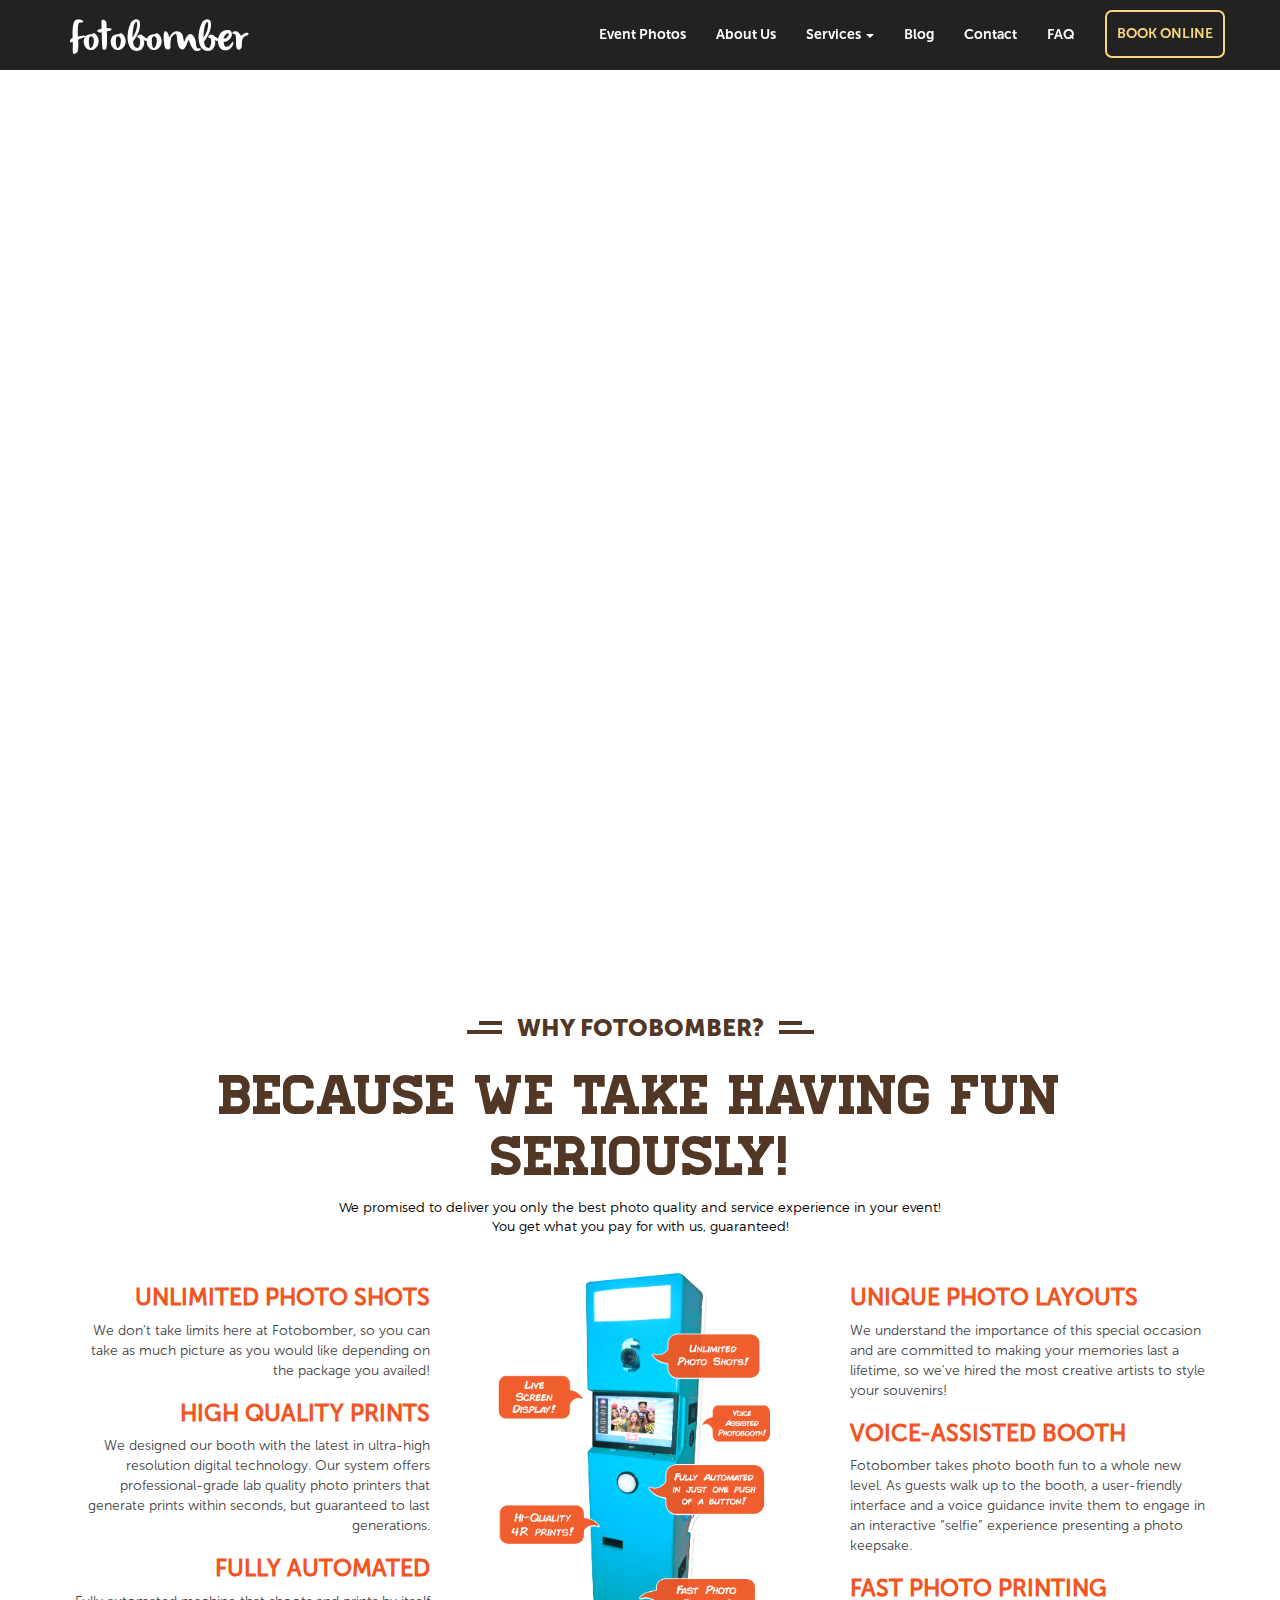
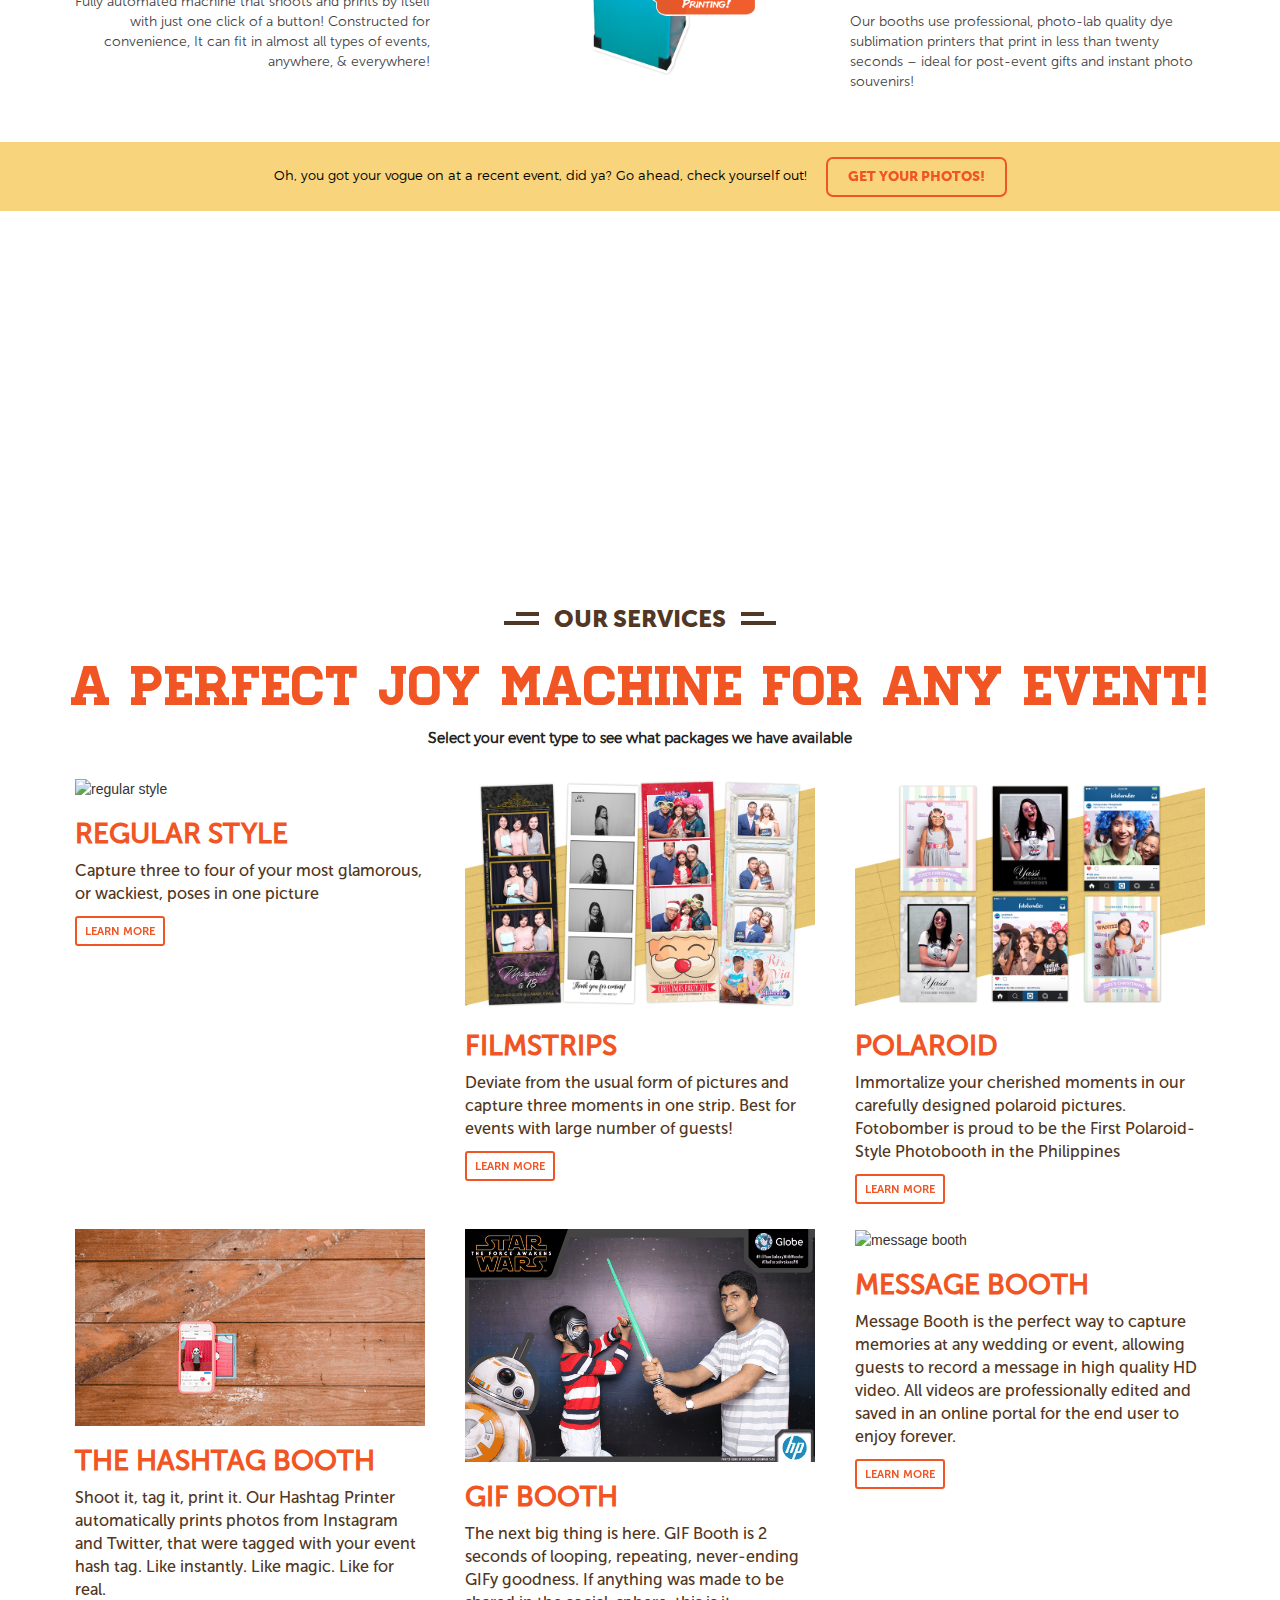
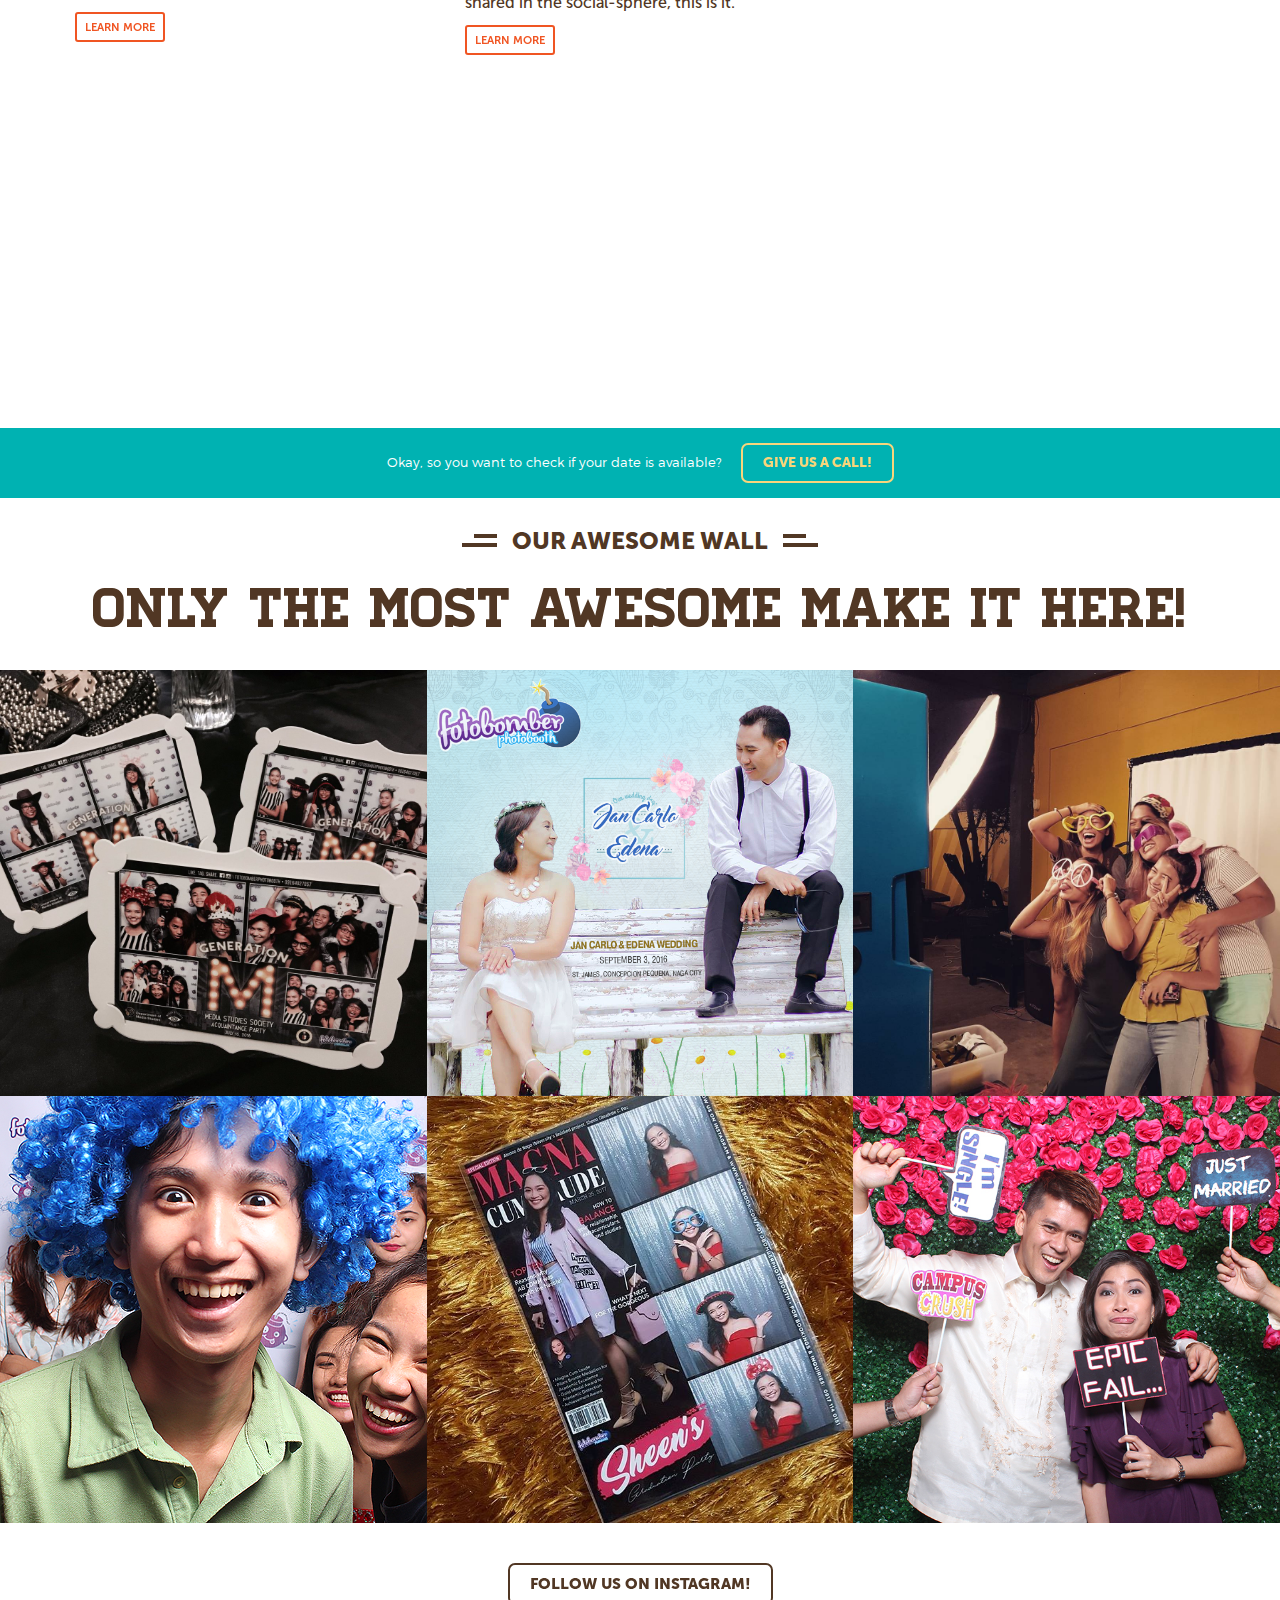
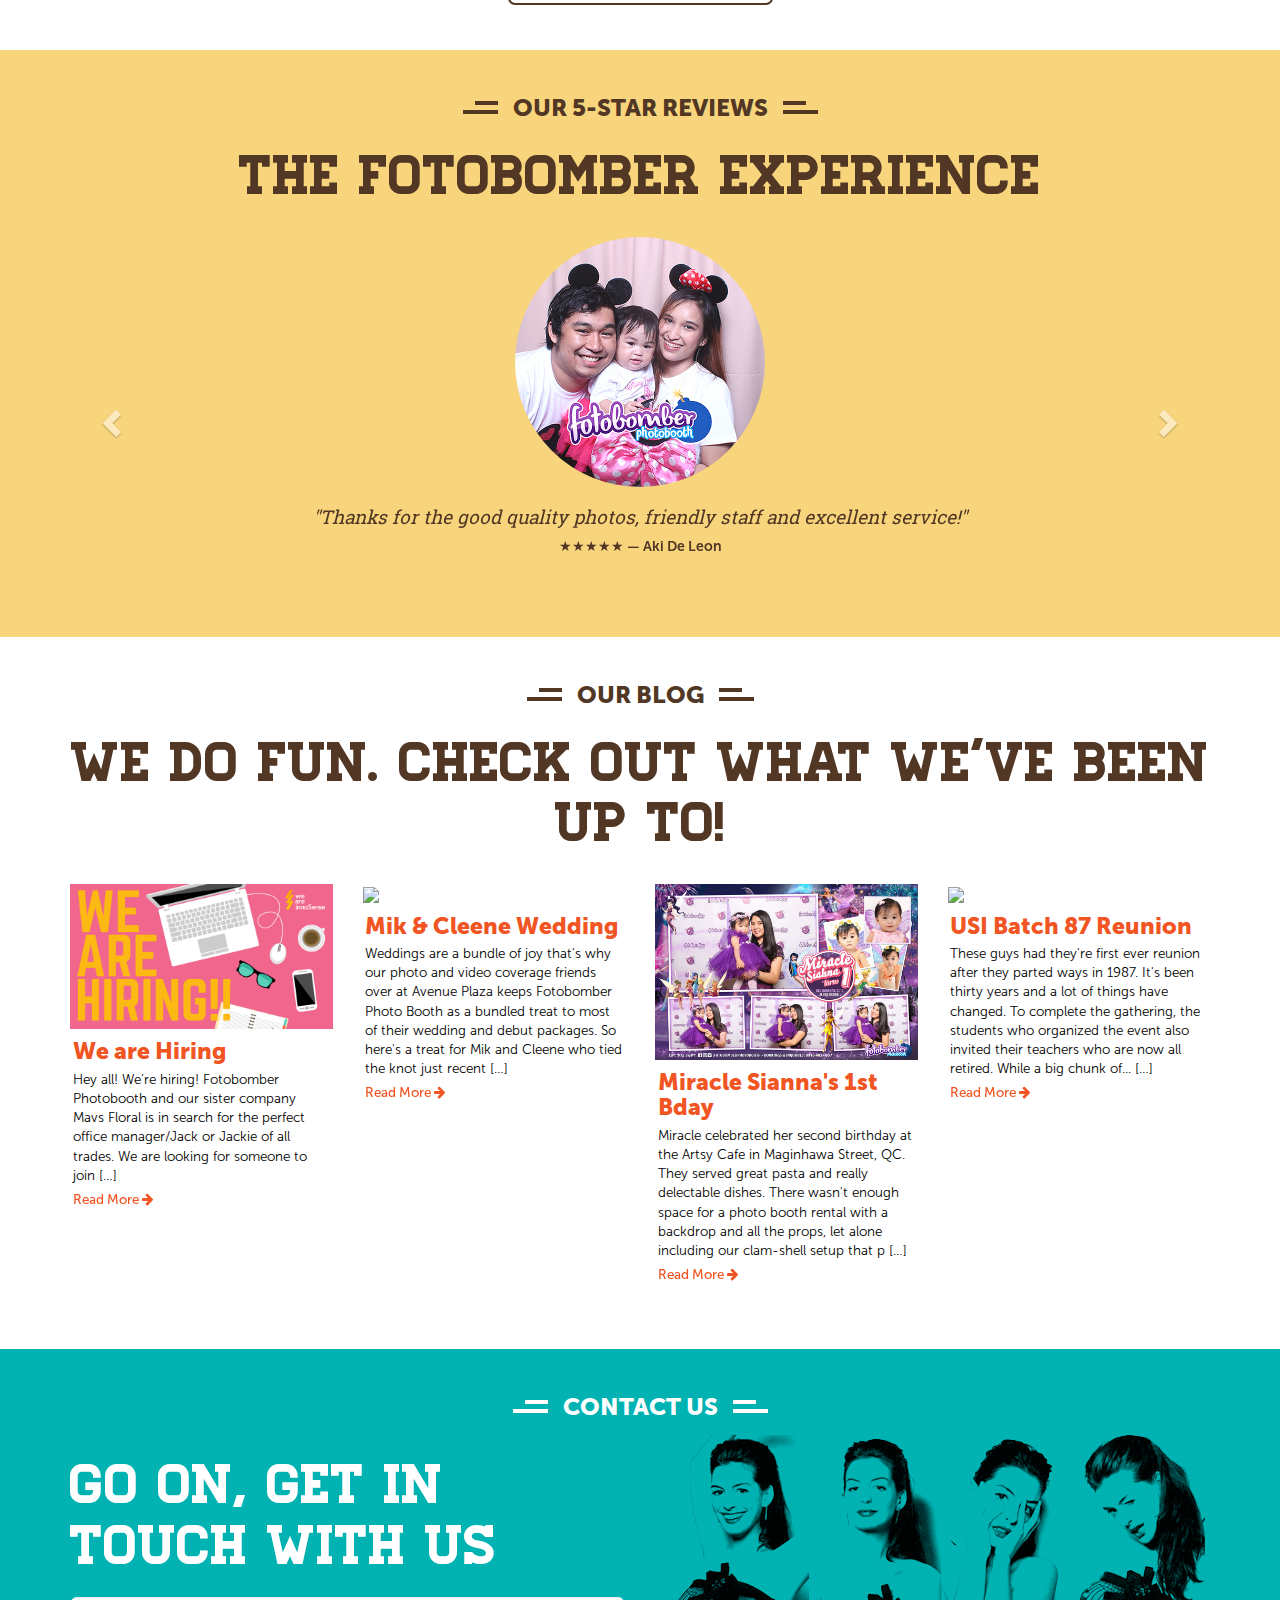
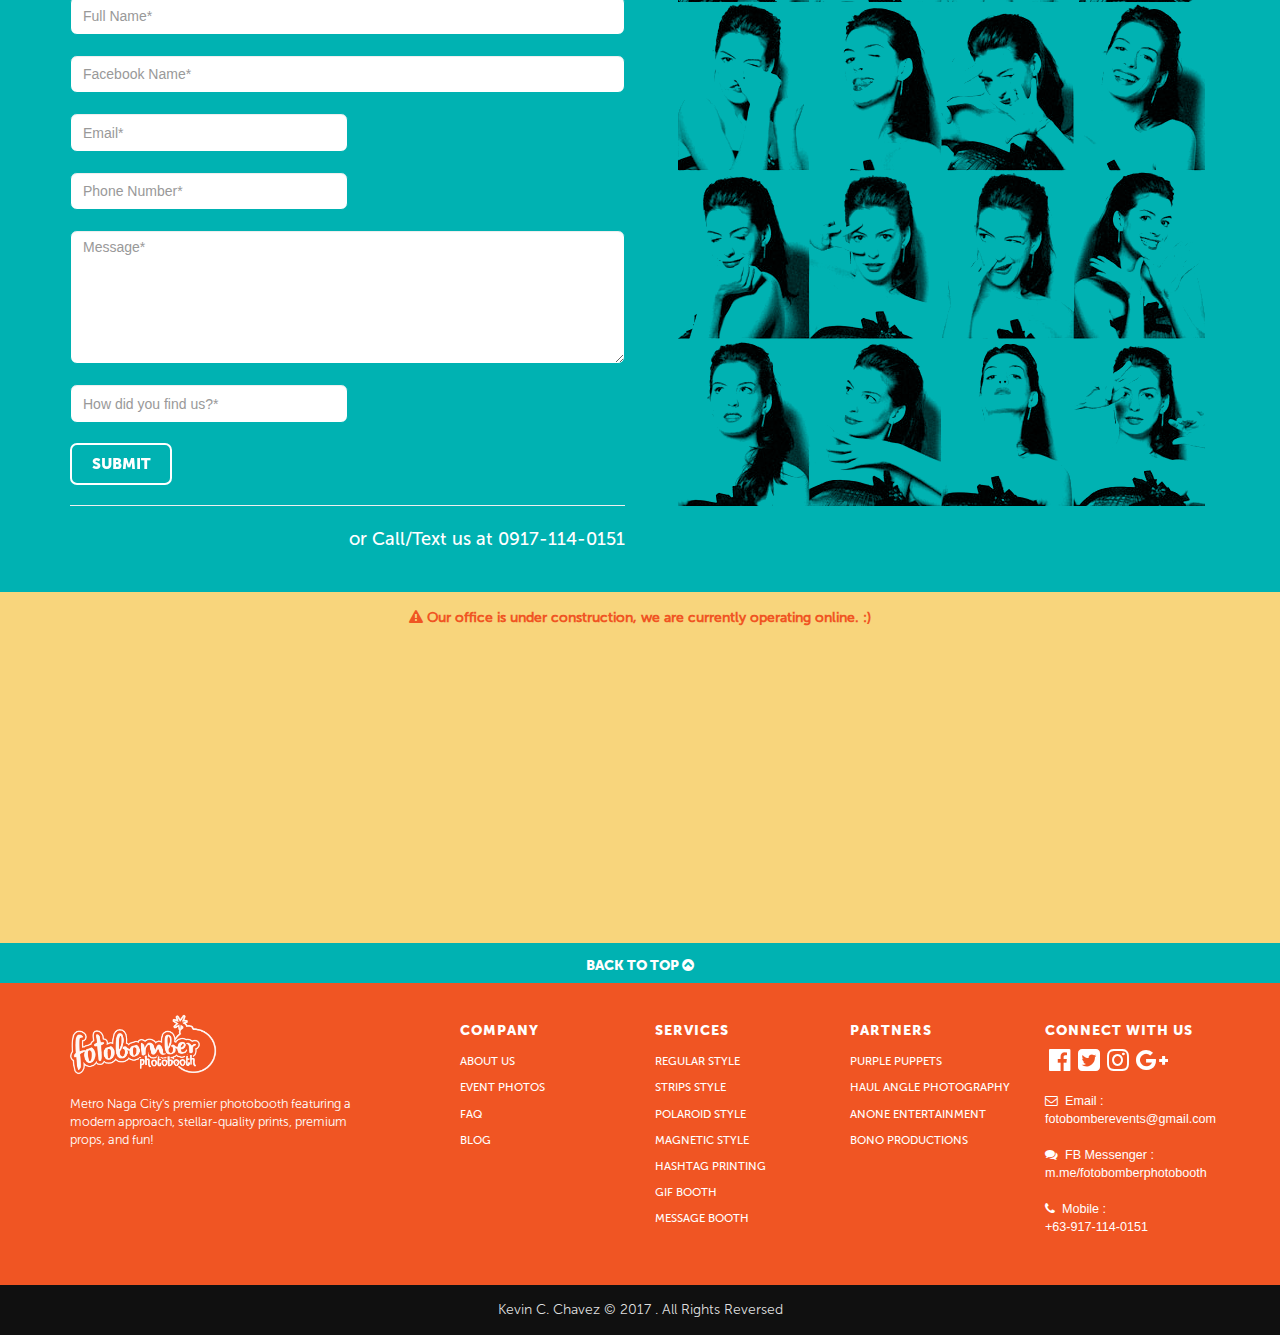
==== commit 5663ec3c: "capstone project 2.2 : 100% tapos na tang ina" ====
--- a/capstone1/website-files/index.html
+++ b/capstone1/website-files/index.html
@@ -156,7 +156,9 @@
 			<div class="download-photos clear">	
 
 				<p class="dp-wrapper">Oh, you got your vogue on at a recent event, did ya? Go ahead, check yourself out!</p>
+				<a href="gallery.html">
 				<button class="btn-dl-photos hvr-wobble-top">GET YOUR PHOTOS!</button>
+				</a>
 
 	  		</div> <!-- /end of download-photos section -->
 
@@ -424,25 +426,25 @@
 						    <div class="item active">
 						    	<img src=".././images/carousel-img-2.jpg">
 						        <div class="carousel-caption">
-							        <h3 class="car-head"><i>"Thanks for the good quality photos, friendly staff and excellent service!"</i></h3>
-							        <p class="carousel-subcaption">★★★★★ — Aki De Leon</p>
+						        <h3 class="car-head"><i>"Thanks for the good quality photos, friendly staff and excellent service!"</i></h3>
+						        <p class="carousel-subcaption">★★★★★ — Aki De Leon</p>
 						        </div> <!-- /item 1 -->
 					    	</div>
 
 							<div class="item">
 						      	<img src=".././images/carousel-img-3.jpg">
-						     		<div class="carousel-caption">
-						        		<h3 class="car-head"><i>"Superb and Quality Service! Not just your ordinary photobooth! Will definitely have them present in all my family occasions. Very Highly Recommended!"</i></h3>
-						        		<p class="carousel-subcaption">★★★★★ — Kelly Autumn</p>
-						        	</div>	<!-- /item 2 -->
+					     		<div class="carousel-caption">
+				        		<h3 class="car-head"><i>"Superb and Quality Service! Not just your ordinary photobooth! Will definitely have them present in all my family occasions. Very Highly Recommended!"</i></h3>
+				        		<p class="carousel-subcaption">★★★★★ — Kelly Autumn</p>
+					        	</div>	<!-- /item 2 -->
 							</div>
 
 							<div class="item">
 							    <img src=".././images/carousel-img-1.jpg">
-								    <div class="carousel-caption">
-									    <h3 class="car-head"><i>"Owners and staffs are very well accommodating. They also give high quality print outs. They follow what the customers wants in a very satisfying way. Their price rate is very friendly and affordable. Most of all, fotobomber photobooth is trust worthy!"</i></h3>
-									    <p class="carousel-subcaption">★★★★★ — Ella Reyes Solis</p>
-								    </div>
+							    <div class="carousel-caption">
+							    <h3 class="car-head"><i>"Owners and staffs are very well accommodating. They also give high quality print outs. They follow what the customers wants in a very satisfying way. Their price rate is very friendly and affordable. Most of all, fotobomber photobooth is trust worthy!"</i></h3>
+							    <p class="carousel-subcaption">★★★★★ — Ella Reyes Solis</p>
+							    </div>
 							</div> <!-- /item 3 -->
 
 						</div> <!-- /carousel-inner -->
@@ -623,7 +625,7 @@
 
 		  					<img src=".././images/weblogo-footer.png">
 		  					<br>
-		  					<p class="footer-logo-caption">Naga City's premier photobooth featuring a modern approach, stellar-quality prints, premium props, and fun!
+		  					<p class="footer-logo-caption">Metro Naga City's premier photobooth featuring a modern approach, stellar-quality prints, premium props, and fun!
 		  					</p>
 
 		  				</div>
@@ -634,10 +636,10 @@
 
 		  					<h5 class="footer-header">COMPANY</h5>
 		  					<ul class="list-unstyled footer-sub-header">
-		  						<li><a href="#">About Us</a></li>
-		  						<li><a href="#">Event Photos</a></li>
-		  						<li><a href="faq.html/#faq">FAQ</a></li>
-		  						<li><a href="#"></a>Blog</li>
+		  						<li><a href="about-us.html">About Us</a></li>
+		  						<li><a href="gallery.html">Event Photos</a></li>
+		  						<li><a href="faq.html">FAQ</a></li>
+		  						<li><a href="#blog"></a>Blog</li>
 	  						</ul>
 
 		  				</div>
@@ -647,13 +649,13 @@
 		  				<div class="col-lg-2 col-md-2 col-sm-3 col-xs-6">
 		  					<h5 class="footer-header">SERVICES</h5>
 		  					<ul class="list-unstyled footer-sub-header">
-		  						<li><a href="#">Regular Style</a></li>
-		  						<li><a href="#">Strips Style</a></li>
-		  						<li><a href="#">Polaroid Style</a></li>
-		  						<li><a href="#">Magnetic Style </a></li>
-		  						<li><a href="#">Hashtag Printing</a></li>
-		  						<li><a href="#">GIF BOOTH</a></li>
-		  						<li><a href="#">MESSAGE BOOTH</a></li>
+		  						<li><a href="index.html#services">Regular Style</a></li>
+		  						<li><a href="index.html#services">Strips Style</a></li>
+		  						<li><a href="index.html#services">Polaroid Style</a></li>
+		  						<li><a href="index.html#services">Magnetic Style </a></li>
+		  						<li><a href="index.html#services">Hashtag Printing</a></li>
+		  						<li><a href="index.html#services">GIF BOOTH</a></li>
+		  						<li><a href="index.html#services">MESSAGE BOOTH</a></li>
 	  						</ul>
 
 		  				</div>
--- a/capstone1/website-files/main.css
+++ b/capstone1/website-files/main.css
@@ -1400,8 +1400,15 @@
 
 /* ----- /end of about-us */
 
+
+
+
 /* start of media queries -----  */
+
 @media (max-width:991px) {
+
+  /* -- navbar section -- */
+
   .navbar-header {
     float: none;
   }
@@ -1456,9 +1463,99 @@
     padding-bottom: 8px;
   }
 
-}
-
-/* ----- /end of media queries */
+
+
+  /* -- features section -- */
+
+  .feature-header-left,
+  .feature-header-right,
+  .feature-caption-left,
+  .feature-caption-right {
+    text-align: center;
+  }
+
+
+
+  /* -- LINE:: download-photos -- */
+
+  .btn-dl-photos {
+    margin-top: 10px;
+  }
+
+
+
+  /* -- featured services -- */
+
+  .btn-services {
+    padding: 10px;
+  }
+
+  .services-featured-caption {
+    margin-bottom: 20px;
+  }
+
+  .item.active:last-child > div > .car-head {
+    font-size: 1.1em;
+  }
+
+
+/* --- /end of 992px */
+
+@media (max-width: 425px) {
+
+  .item.active:last-child > div > .car-head {
+    font-size: .90em;
+  }
+
+  .item.active:nth-child(2) > div > .car-head {
+    font-size: 1em;
+  }
+
+  .item.active:nth-child(1) > div > .car-head {
+    margin-top: 20px;
+    font-size: 1em;
+  }
+
+  .dp-wrapper {
+    display: block;
+  }
+
+  .btn-section {
+    margin-top: 10px;
+  }
+
+  #banner {
+    background-image: url(.././images/fb-banner.png);
+    background-repeat: no-repeat;
+    background-size: cover;
+    background-position: 15% 100%;
+    width: 100%;
+    height: 100vh;
+    margin-top: 70px;
+  }
+
+  .nav-btn {
+    margin-left: 10px;
+  }
+
+  #gallery > .container-fluid > .nav-tabs > li > a{
+    padding-left: 5px;
+    padding-right: 5px;
+}
+
+  #about-us > .container > .row {
+    margin-bottom: 30px;
+  }
+
+  #footer > .container > .row > .col-lg-4 > p {
+    margin-bottom: 20px;
+}
+
+} /* /end of max-width: 425px --- */
+
+
+
+/* /end of media queries -----  */
 
 
 .bounce {
